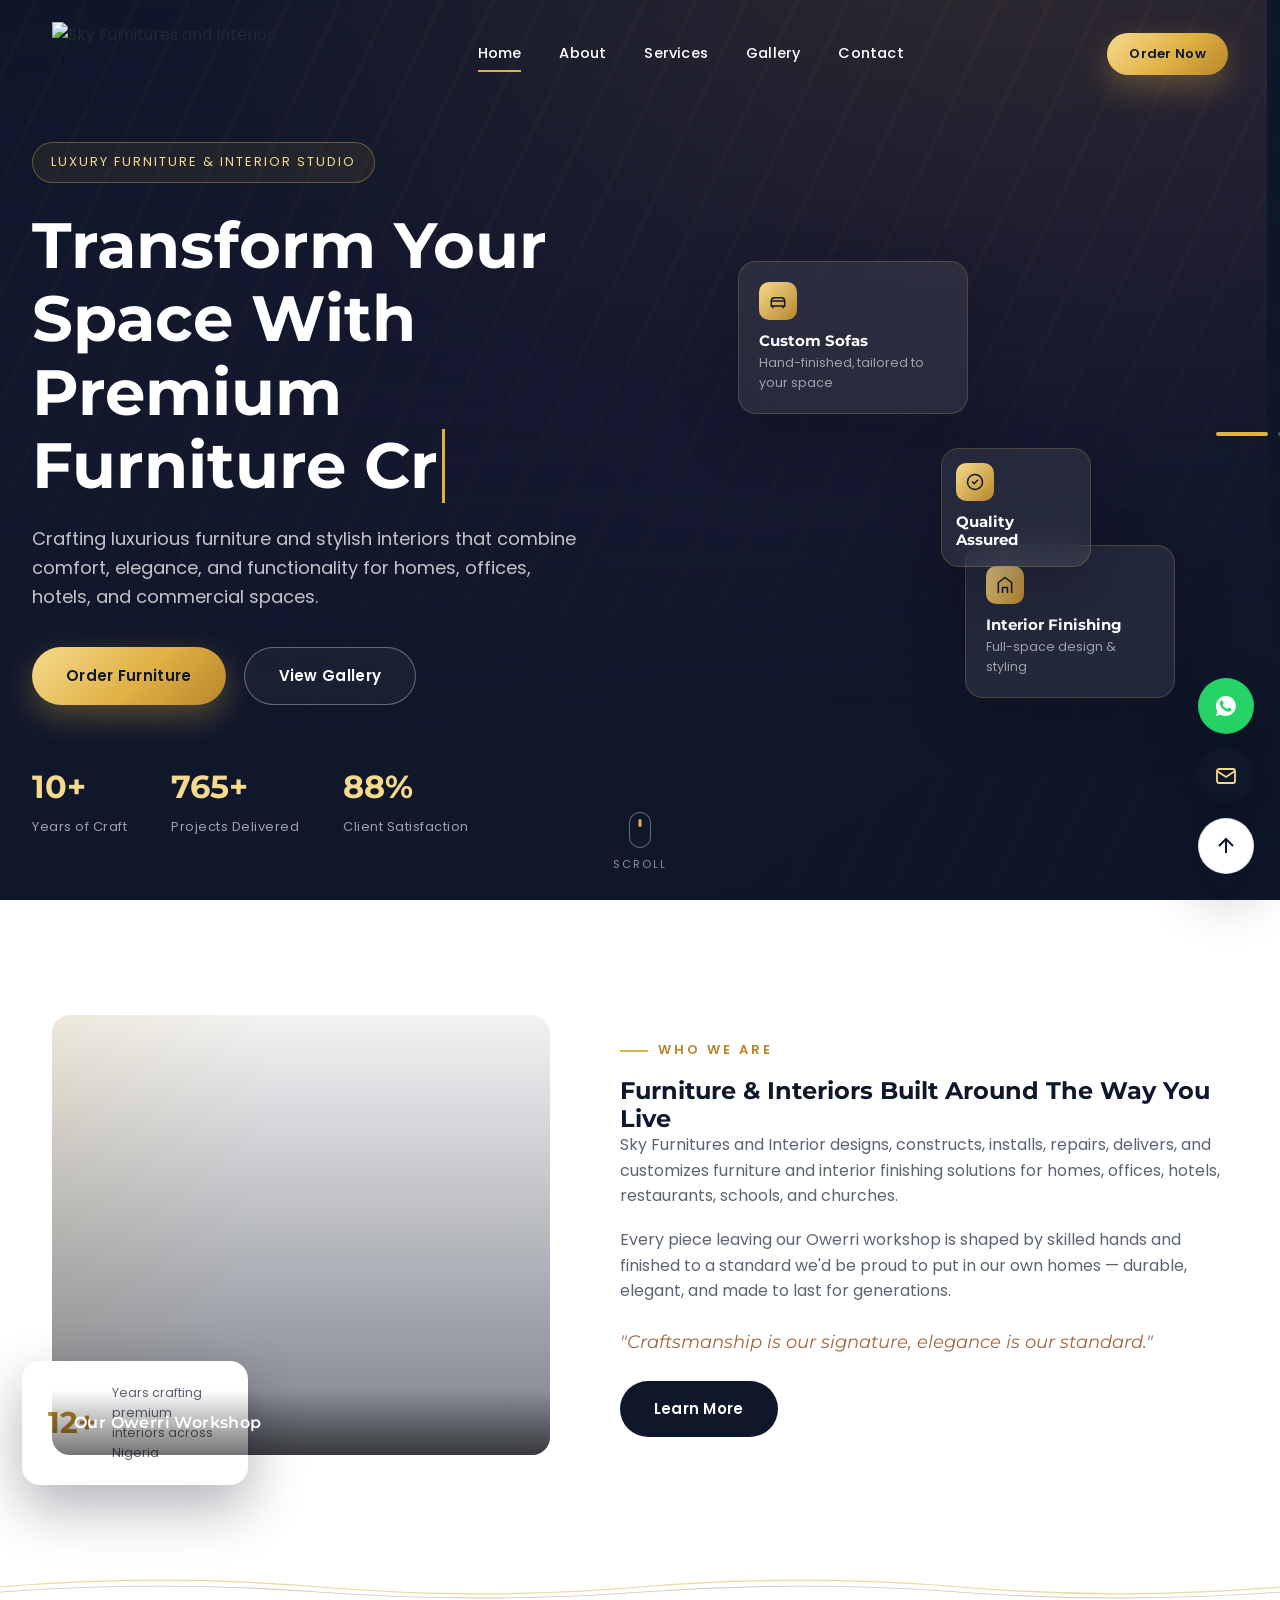
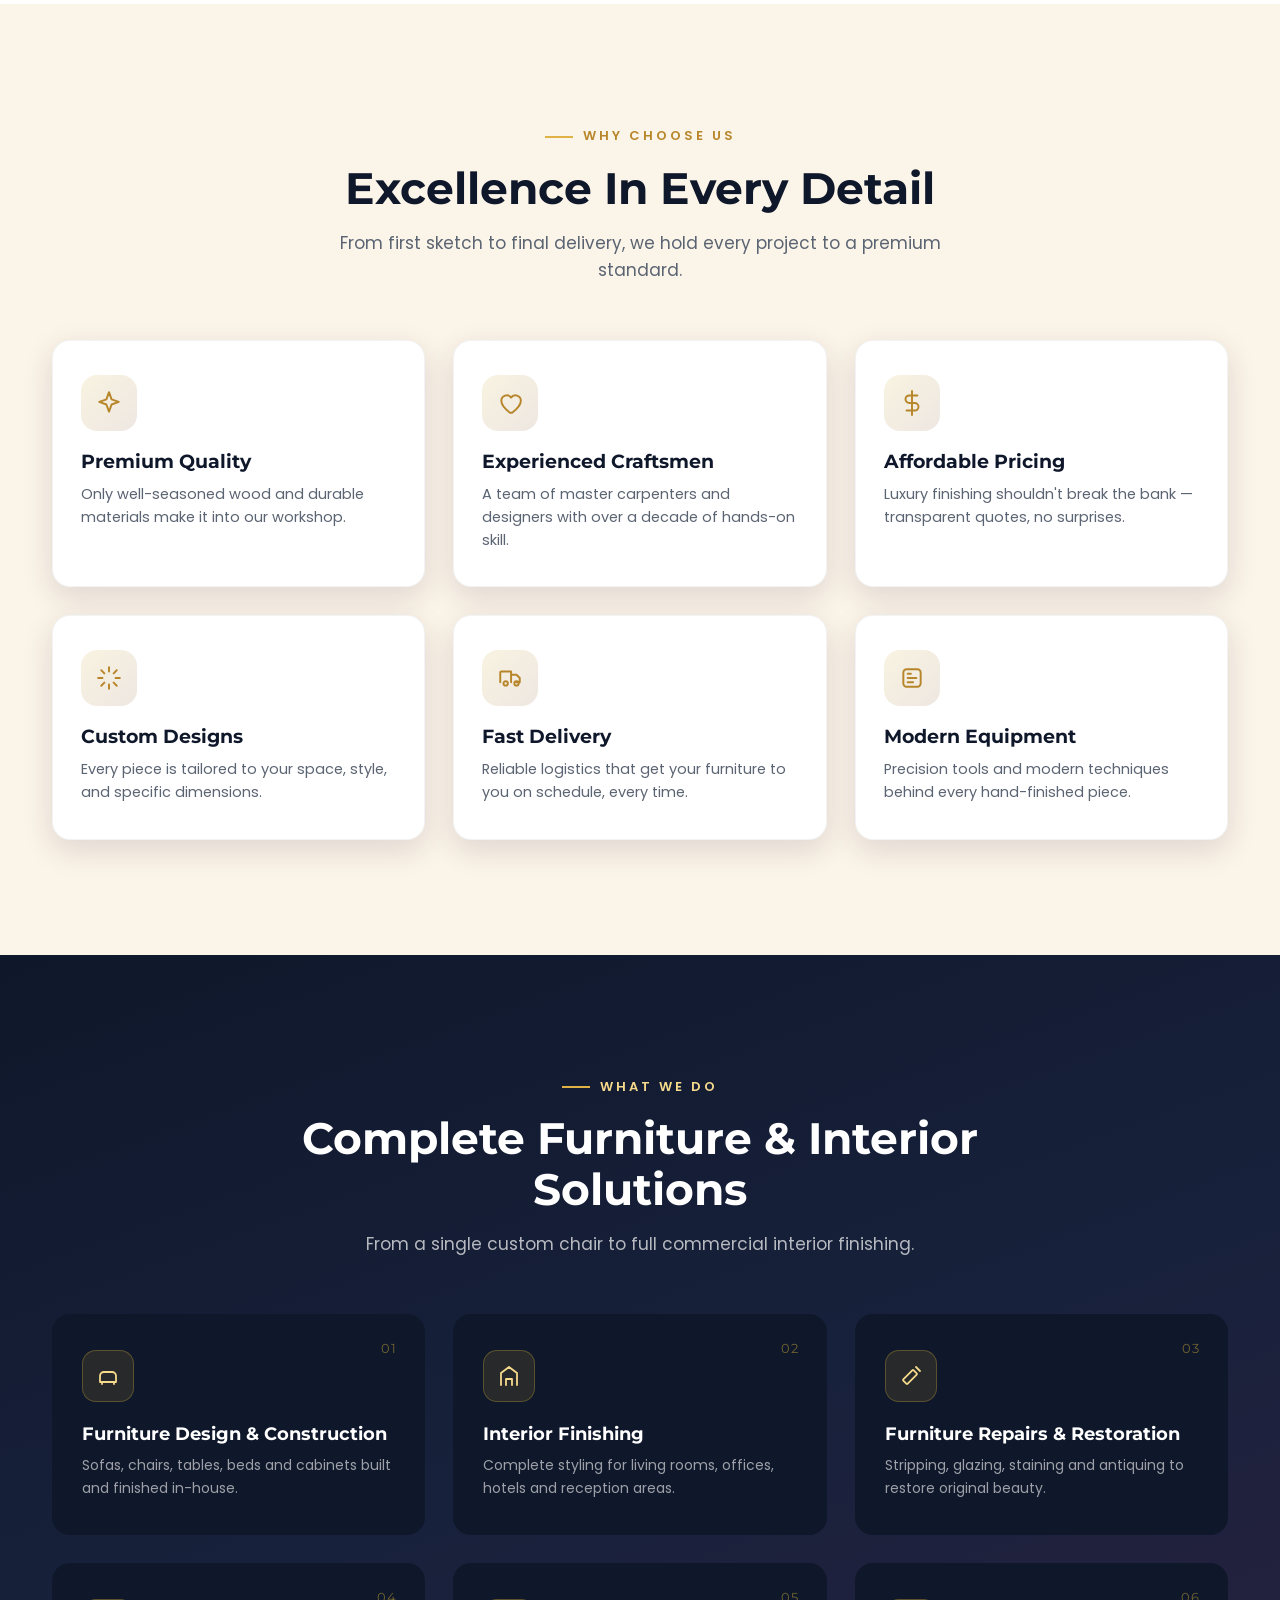
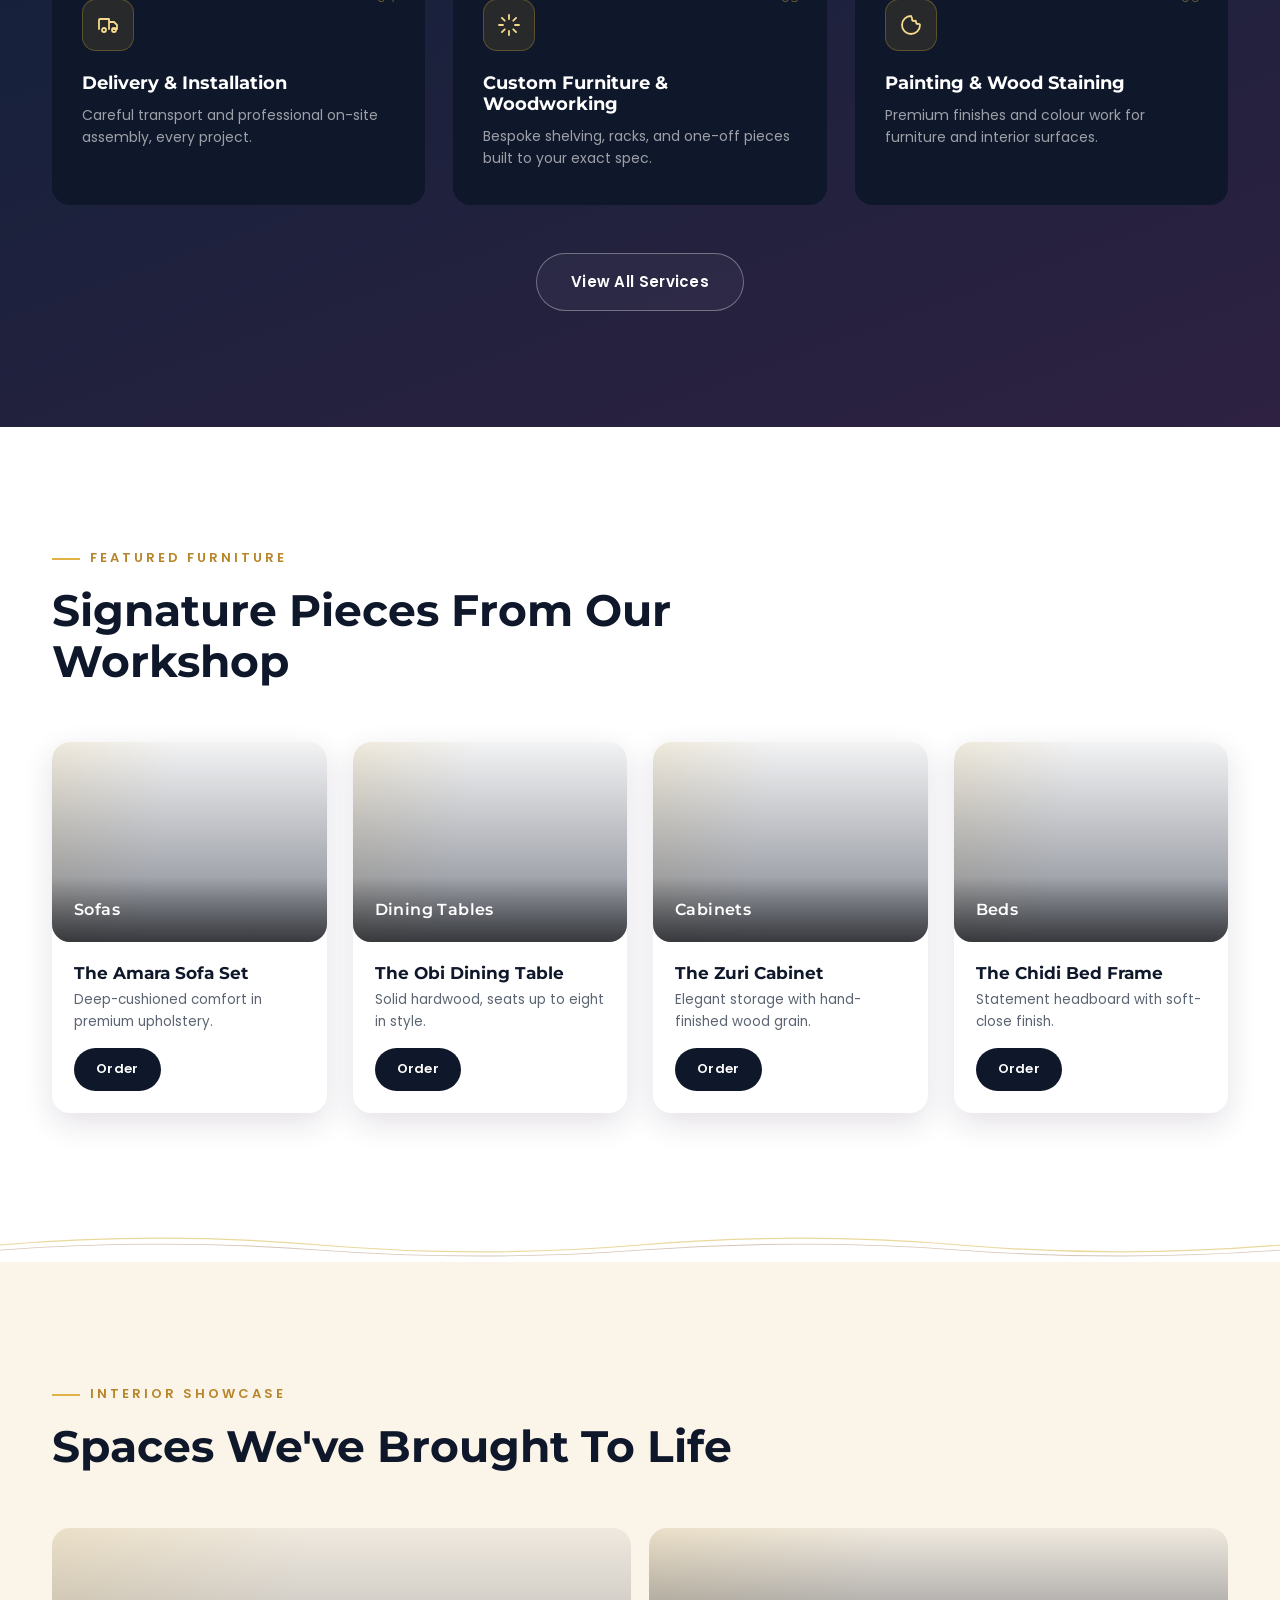
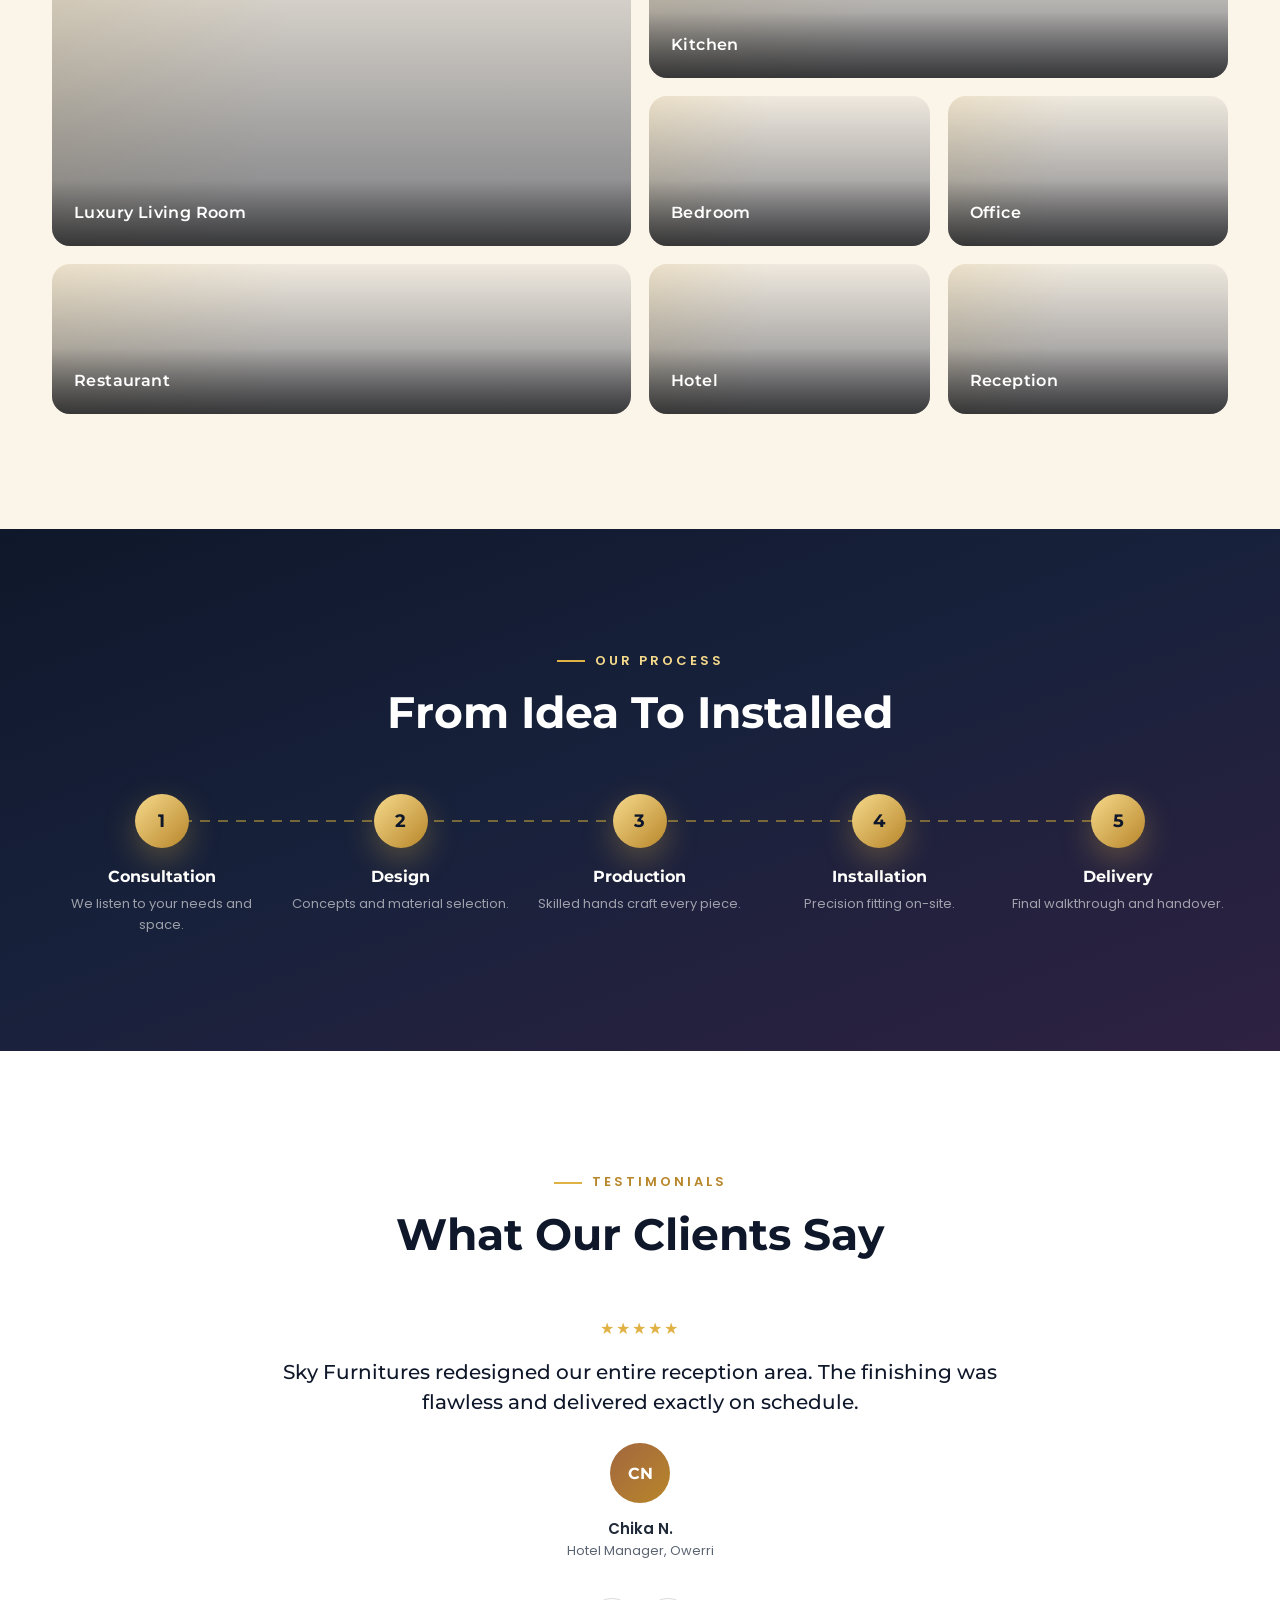
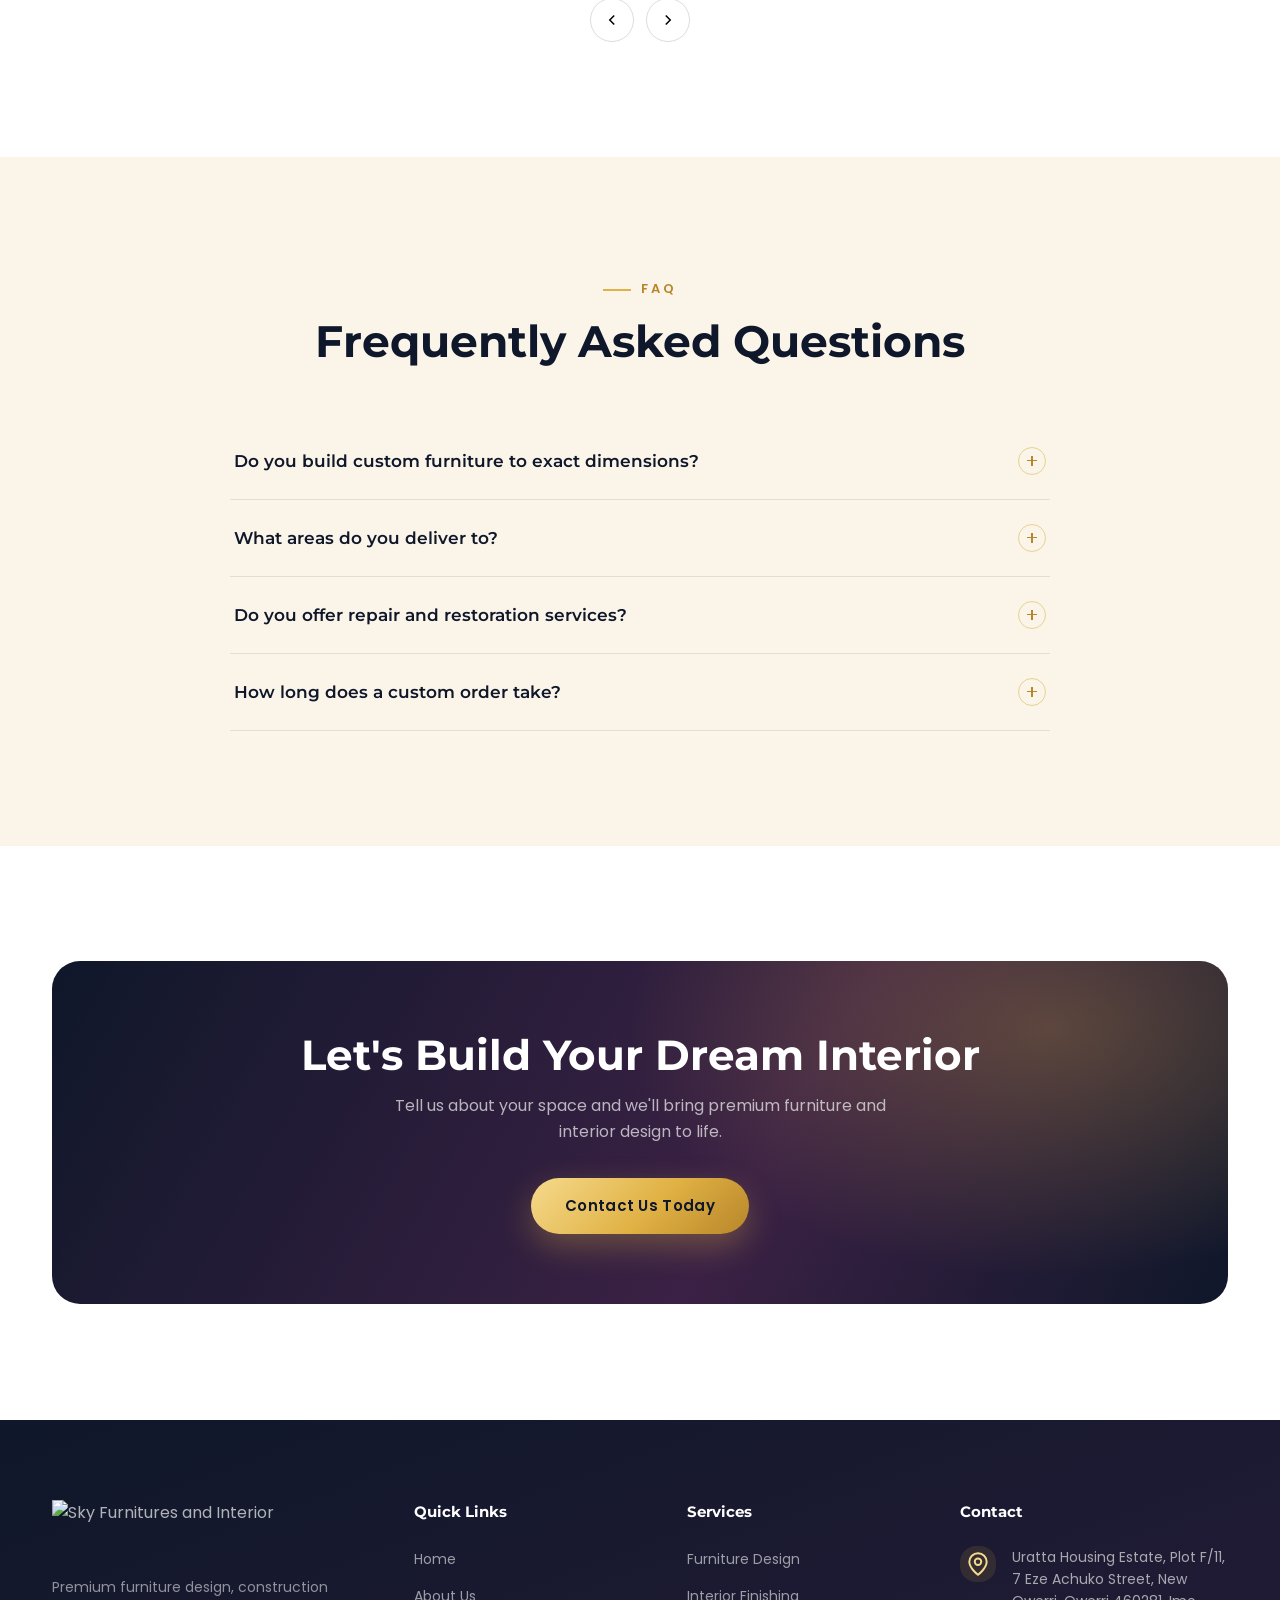
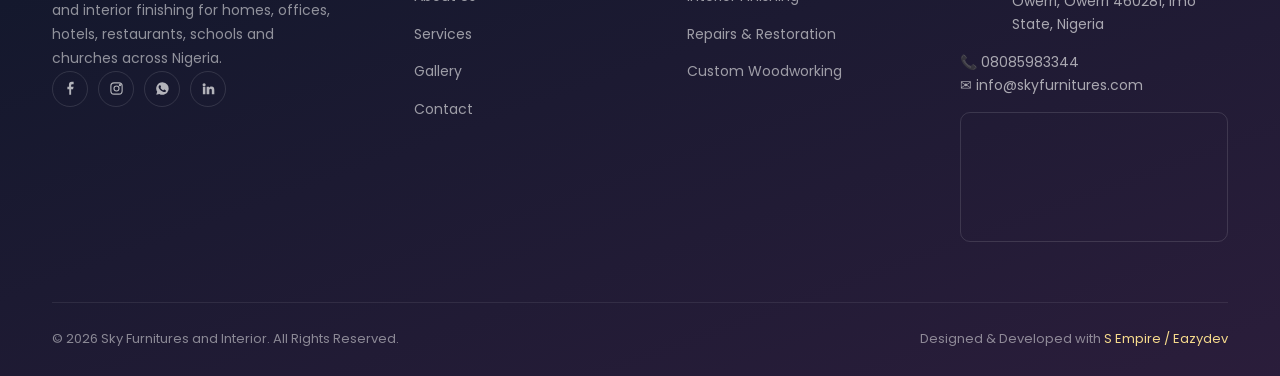
==== index.html @ 133203fb "Add files via upload" ====
<!DOCTYPE html>
<html lang="en">
<head>
<meta charset="UTF-8">
<meta name="viewport" content="width=device-width, initial-scale=1.0">
<title>Sky Furnitures &amp; Interior | Premium Furniture &amp; Interior Design, Nigeria</title>
<meta name="description" content="Sky Furnitures and Interior designs, builds, and installs premium furniture and interior finishing for homes, offices, hotels, restaurants, schools and churches across Nigeria.">
<link rel="icon" type="image/svg+xml" href="images/icon.svg">
<link rel="preconnect" href="https://fonts.googleapis.com">
<link href="https://fonts.googleapis.com/css2?family=Montserrat:wght@500;600;700;800&family=Poppins:wght@300;400;500;600;700&display=swap" rel="stylesheet">
<link rel="stylesheet" href="style.css">
<link rel="stylesheet" href="responsive.css">
</head>
<body>

<!-- PRELOADER -->
<div id="preloader" aria-hidden="true"><div class="loader-mark"></div></div>

<!-- HEADER -->
<header class="site-header">
  <div class="container nav-wrap">
    <a href="index.html" class="brand" aria-label="Sky Furnitures and Interior home">
      <img src="images/logo.svg" alt="" class="logo-full">
      <img src="images/logo-light.svg" alt="Sky Furnitures and Interior" class="logo-light">
    </a>
    <nav class="nav-links" id="navLinks">
      <a href="index.html">Home</a>
      <a href="about.html">About</a>
      <a href="services.html">Services</a>
      <a href="gallery.html">Gallery</a>
      <a href="contact.html">Contact</a>
    </nav>
    <div class="nav-cta">
      <a href="contact.html#order" class="btn btn-primary btn-sm">Order Now</a>
      <button class="hamburger" id="hamburger" aria-label="Toggle menu" aria-expanded="false">
        <span></span><span></span><span></span>
      </button>
    </div>
  </div>
</header>

<!-- HERO -->
<section class="hero" id="home">
  <div class="hero-slides">
    <div class="hero-slide active"><div class="slide-bg" style="background-image:url('https://images.unsplash.com/photo-1638885930125-85350348d266?w=1600&q=78&auto=format&fit=crop&ixlib=rb-4.1.0')"></div></div>
    <div class="hero-slide"><div class="slide-bg" style="background-image:url('https://images.unsplash.com/photo-1562438668-bcf0ca6578f0?w=1600&q=78&auto=format&fit=crop&ixlib=rb-4.1.0')"></div></div>
    <div class="hero-slide"><div class="slide-bg" style="background-image:url('https://images.unsplash.com/photo-1706074793638-da28b90ea8ae?w=1600&q=78&auto=format&fit=crop&ixlib=rb-4.1.0')"></div></div>
  </div>
  <div class="hero-overlay"></div>

  <div class="container hero-content">
    <div class="hero-grid">
      <div>
        <span class="hero-tag">Luxury Furniture &amp; Interior Studio</span>
        <h1>Transform Your Space With<br>
          <span data-typing='["Premium Furniture Craft", "Elegant Interior Design", "Custom Wood Creations"]'>Premium Furniture Craft</span>
        </h1>
        <p class="lead">Crafting luxurious furniture and stylish interiors that combine comfort, elegance, and functionality for homes, offices, hotels, and commercial spaces.</p>
        <div class="hero-actions">
          <a href="contact.html#order" class="btn btn-primary">Order Furniture</a>
          <a href="gallery.html" class="btn btn-outline">View Gallery</a>
        </div>
        <div class="hero-stats">
          <div class="stat"><b data-counter="12" data-suffix="+">0</b><span>Years of Craft</span></div>
          <div class="stat"><b data-counter="850" data-suffix="+">0</b><span>Projects Delivered</span></div>
          <div class="stat"><b data-counter="98" data-suffix="%">0</b><span>Client Satisfaction</span></div>
        </div>
      </div>

      <div class="hero-visual">
        <div class="floating-card card-1 reveal-zoom in-view">
          <div class="fc-icon"><svg viewBox="0 0 24 24" fill="none" stroke="currentColor" stroke-width="1.8" stroke-linecap="round" stroke-linejoin="round"><path d="M4 18v-6a4 4 0 0 1 4-4h8a4 4 0 0 1 4 4v6"/><path d="M4 18h16M6 18v2M18 18v2M4 12h16"/></svg></div>
          <h4>Custom Sofas</h4>
          <p>Hand-finished, tailored to your space</p>
        </div>
        <div class="floating-card card-2 reveal-zoom in-view">
          <div class="fc-icon"><svg viewBox="0 0 24 24" fill="none" stroke="currentColor" stroke-width="1.8" stroke-linecap="round" stroke-linejoin="round"><path d="M4 21V9l8-6 8 6v12"/><path d="M9 21v-6h6v6"/></svg></div>
          <h4>Interior Finishing</h4>
          <p>Full-space design &amp; styling</p>
        </div>
        <div class="floating-card card-3 reveal-zoom in-view">
          <div class="fc-icon"><svg viewBox="0 0 24 24" fill="none" stroke="currentColor" stroke-width="1.8" stroke-linecap="round" stroke-linejoin="round"><circle cx="12" cy="12" r="9"/><path d="M9 12l2 2 4-4"/></svg></div>
          <h4>Quality Assured</h4>
        </div>
      </div>
    </div>
  </div>

  <div class="container" style="position:relative;">
    <div class="slide-dots">
      <button class="active" aria-label="Slide 1"></button>
      <button aria-label="Slide 2"></button>
      <button aria-label="Slide 3"></button>
    </div>
  </div>

  <div class="scroll-indicator"><div class="mouse"></div><span>Scroll</span></div>
</section>

<!-- ABOUT PREVIEW -->
<section class="section about-preview">
  <div class="container grid2">
    <div class="about-visual reveal">
      <div class="tile photo" style="background-image:url('https://images.unsplash.com/photo-1779031242515-205111711b23?w=1000&q=78&auto=format&fit=crop&ixlib=rb-4.1.0')">
        <span class="tile-label">Our Owerri Workshop</span>
      </div>
      <div class="badge-float">
        <b>12+</b>
        <span>Years crafting premium interiors across Nigeria</span>
      </div>
    </div>
    <div class="about-copy reveal reveal-delay-1">
      <span class="eyebrow">Who We Are</span>
      <h2>Furniture &amp; Interiors Built Around The Way You Live</h2>
      <p>Sky Furnitures and Interior designs, constructs, installs, repairs, delivers, and customizes furniture and interior finishing solutions for homes, offices, hotels, restaurants, schools, and churches.</p>
      <p>Every piece leaving our Owerri workshop is shaped by skilled hands and finished to a standard we'd be proud to put in our own homes — durable, elegant, and made to last for generations.</p>
      <p class="signature">"Craftsmanship is our signature, elegance is our standard."</p>
      <a href="about.html" class="btn btn-dark">Learn More</a>
    </div>
  </div>
</section>

<div class="divider-wood"></div>

<!-- WHY CHOOSE US -->
<section class="section section-light">
  <div class="container">
    <div class="section-head center">
      <span class="eyebrow">Why Choose Us</span>
      <h2>Excellence In Every Detail</h2>
      <p>From first sketch to final delivery, we hold every project to a premium standard.</p>
    </div>
    <div class="why-grid">
      <div class="why-card reveal">
        <div class="why-icon"><svg viewBox="0 0 24 24" fill="none" stroke="currentColor" stroke-width="1.8" stroke-linecap="round" stroke-linejoin="round"><path d="M12 2l2.4 6.6L21 11l-6.6 2.4L12 20l-2.4-6.6L3 11l6.6-2.4z"/></svg></div>
        <h3>Premium Quality</h3>
        <p>Only well-seasoned wood and durable materials make it into our workshop.</p>
      </div>
      <div class="why-card reveal reveal-delay-1">
        <div class="why-icon"><svg viewBox="0 0 24 24" fill="none" stroke="currentColor" stroke-width="1.8" stroke-linecap="round" stroke-linejoin="round"><path d="M12 21c-4-3-8-6.5-8-11a5 5 0 0 1 9-3 5 5 0 0 1 9 3c0 4.5-4 8-8 11H12z"/></svg></div>
        <h3>Experienced Craftsmen</h3>
        <p>A team of master carpenters and designers with over a decade of hands-on skill.</p>
      </div>
      <div class="why-card reveal reveal-delay-2">
        <div class="why-icon"><svg viewBox="0 0 24 24" fill="none" stroke="currentColor" stroke-width="1.8" stroke-linecap="round" stroke-linejoin="round"><path d="M12 1v22M17 5H9.5a3.5 3.5 0 0 0 0 7h5a3.5 3.5 0 0 1 0 7H7"/></svg></div>
        <h3>Affordable Pricing</h3>
        <p>Luxury finishing shouldn't break the bank — transparent quotes, no surprises.</p>
      </div>
      <div class="why-card reveal">
        <div class="why-icon"><svg viewBox="0 0 24 24" fill="none" stroke="currentColor" stroke-width="1.8" stroke-linecap="round" stroke-linejoin="round"><path d="M12 2v4M12 18v4M4.9 4.9l2.8 2.8M16.3 16.3l2.8 2.8M2 12h4M18 12h4M4.9 19.1l2.8-2.8M16.3 7.7l2.8-2.8"/></svg></div>
        <h3>Custom Designs</h3>
        <p>Every piece is tailored to your space, style, and specific dimensions.</p>
      </div>
      <div class="why-card reveal reveal-delay-1">
        <div class="why-icon"><svg viewBox="0 0 24 24" fill="none" stroke="currentColor" stroke-width="1.8" stroke-linecap="round" stroke-linejoin="round"><path d="M3 16V7a1 1 0 0 1 1-1h9v10M14 9h4l3 3v4h-3M8 19a2 2 0 1 0 0-4 2 2 0 0 0 0 4zM18 19a2 2 0 1 0 0-4 2 2 0 0 0 0 4z"/></svg></div>
        <h3>Fast Delivery</h3>
        <p>Reliable logistics that get your furniture to you on schedule, every time.</p>
      </div>
      <div class="why-card reveal reveal-delay-2">
        <div class="why-icon"><svg viewBox="0 0 24 24" fill="none" stroke="currentColor" stroke-width="1.8" stroke-linecap="round" stroke-linejoin="round"><rect x="4" y="4" width="16" height="16" rx="3"/><path d="M8 12h8M8 16h5M8 8h3"/></svg></div>
        <h3>Modern Equipment</h3>
        <p>Precision tools and modern techniques behind every hand-finished piece.</p>
      </div>
    </div>
  </div>
</section>

<!-- SERVICES PREVIEW -->
<section class="section section-dark">
  <div class="container">
    <div class="section-head center">
      <span class="eyebrow">What We Do</span>
      <h2>Complete Furniture &amp; Interior Solutions</h2>
      <p>From a single custom chair to full commercial interior finishing.</p>
    </div>
    <div class="services-grid">
      <div class="service-card reveal">
        <span class="num">01</span>
        <div class="service-icon"><svg viewBox="0 0 24 24" fill="none" stroke="currentColor" stroke-width="1.8" stroke-linecap="round" stroke-linejoin="round"><path d="M4 18v-6a4 4 0 0 1 4-4h8a4 4 0 0 1 4 4v6M4 18h16M6 18v2M18 18v2"/></svg></div>
        <h3>Furniture Design &amp; Construction</h3>
        <p>Sofas, chairs, tables, beds and cabinets built and finished in-house.</p>
      </div>
      <div class="service-card reveal reveal-delay-1">
        <span class="num">02</span>
        <div class="service-icon"><svg viewBox="0 0 24 24" fill="none" stroke="currentColor" stroke-width="1.8" stroke-linecap="round" stroke-linejoin="round"><path d="M4 21V9l8-6 8 6v12M9 21v-6h6v6"/></svg></div>
        <h3>Interior Finishing</h3>
        <p>Complete styling for living rooms, offices, hotels and reception areas.</p>
      </div>
      <div class="service-card reveal reveal-delay-2">
        <span class="num">03</span>
        <div class="service-icon"><svg viewBox="0 0 24 24" fill="none" stroke="currentColor" stroke-width="1.8" stroke-linecap="round" stroke-linejoin="round"><path d="M14.7 6.3a1 1 0 0 0-1.4 0l-9 9a1 1 0 0 0 0 1.4l3 3a1 1 0 0 0 1.4 0l9-9a1 1 0 0 0 0-1.4z"/><path d="M17 3l4 4"/></svg></div>
        <h3>Furniture Repairs &amp; Restoration</h3>
        <p>Stripping, glazing, staining and antiquing to restore original beauty.</p>
      </div>
      <div class="service-card reveal">
        <span class="num">04</span>
        <div class="service-icon"><svg viewBox="0 0 24 24" fill="none" stroke="currentColor" stroke-width="1.8" stroke-linecap="round" stroke-linejoin="round"><path d="M3 16V7a1 1 0 0 1 1-1h9v10M14 9h4l3 3v4h-3M8 19a2 2 0 1 0 0-4 2 2 0 0 0 0 4zM18 19a2 2 0 1 0 0-4 2 2 0 0 0 0 4z"/></svg></div>
        <h3>Delivery &amp; Installation</h3>
        <p>Careful transport and professional on-site assembly, every project.</p>
      </div>
      <div class="service-card reveal reveal-delay-1">
        <span class="num">05</span>
        <div class="service-icon"><svg viewBox="0 0 24 24" fill="none" stroke="currentColor" stroke-width="1.8" stroke-linecap="round" stroke-linejoin="round"><path d="M12 2v4M12 18v4M4.9 4.9l2.8 2.8M16.3 16.3l2.8 2.8M2 12h4M18 12h4M4.9 19.1l2.8-2.8M16.3 7.7l2.8-2.8"/></svg></div>
        <h3>Custom Furniture &amp; Woodworking</h3>
        <p>Bespoke shelving, racks, and one-off pieces built to your exact spec.</p>
      </div>
      <div class="service-card reveal reveal-delay-2">
        <span class="num">06</span>
        <div class="service-icon"><svg viewBox="0 0 24 24" fill="none" stroke="currentColor" stroke-width="1.8" stroke-linecap="round" stroke-linejoin="round"><path d="M12 3a9 9 0 1 0 9 9c0-1-1-1.5-2-1a2 2 0 0 1-2-2c.5-1-1-2-2-1a2 2 0 0 1-2-2c.5-1.5-1-2-1-3z"/></svg></div>
        <h3>Painting &amp; Wood Staining</h3>
        <p>Premium finishes and colour work for furniture and interior surfaces.</p>
      </div>
    </div>
    <div style="text-align:center;margin-top:48px;">
      <a href="services.html" class="btn btn-outline">View All Services</a>
    </div>
  </div>
</section>

<!-- FEATURED FURNITURE -->
<section class="section">
  <div class="container">
    <div class="section-head">
      <span class="eyebrow">Featured Furniture</span>
      <h2>Signature Pieces From Our Workshop</h2>
    </div>
    <div class="product-scroller">
      <div class="product-card reveal">
        <div class="tile photo" style="background-image:url('https://images.unsplash.com/photo-1564078516393-cf04bd966897?w=800&q=78&auto=format&fit=crop&ixlib=rb-4.1.0')"><span class="tile-label">Sofas</span></div>
        <div class="p-body"><h4>The Amara Sofa Set</h4><p>Deep-cushioned comfort in premium upholstery.</p><a href="contact.html#order" class="btn btn-dark btn-sm">Order</a></div>
      </div>
      <div class="product-card reveal reveal-delay-1">
        <div class="tile photo" style="background-image:url('https://images.unsplash.com/photo-1621293954908-907159247fc8?w=900&q=78&auto=format&fit=crop&ixlib=rb-4.1.0')"><span class="tile-label">Dining Tables</span></div>
        <div class="p-body"><h4>The Obi Dining Table</h4><p>Solid hardwood, seats up to eight in style.</p><a href="contact.html#order" class="btn btn-dark btn-sm">Order</a></div>
      </div>
      <div class="product-card reveal reveal-delay-2">
        <div class="tile photo" style="background-image:url('https://images.unsplash.com/photo-1562008088-e8fe0711f7e8?w=800&q=78&auto=format&fit=crop&ixlib=rb-4.1.0')"><span class="tile-label">Cabinets</span></div>
        <div class="p-body"><h4>The Zuri Cabinet</h4><p>Elegant storage with hand-finished wood grain.</p><a href="contact.html#order" class="btn btn-dark btn-sm">Order</a></div>
      </div>
      <div class="product-card reveal">
        <div class="tile photo" style="background-image:url('https://images.unsplash.com/photo-1562438668-bcf0ca6578f0?w=800&q=78&auto=format&fit=crop&ixlib=rb-4.1.0')"><span class="tile-label">Beds</span></div>
        <div class="p-body"><h4>The Chidi Bed Frame</h4><p>Statement headboard with soft-close finish.</p><a href="contact.html#order" class="btn btn-dark btn-sm">Order</a></div>
      </div>
    </div>
  </div>
</section>

<div class="divider-wood"></div>

<!-- INTERIOR SHOWCASE -->
<section class="section section-light">
  <div class="container">
    <div class="section-head">
      <span class="eyebrow">Interior Showcase</span>
      <h2>Spaces We've Brought To Life</h2>
    </div>
    <div class="showcase-grid">
      <div class="tile photo g-a reveal" style="background-image:url('https://images.unsplash.com/photo-1613545325278-f24b0cae1224?w=900&q=78&auto=format&fit=crop&ixlib=rb-4.1.0')"><span class="tile-label">Luxury Living Room</span></div>
      <div class="tile photo g-b reveal reveal-delay-1" style="background-image:url('https://images.unsplash.com/photo-1696986681606-b156ccd761c5?w=900&q=78&auto=format&fit=crop&ixlib=rb-4.1.0')"><span class="tile-label">Kitchen</span></div>
      <div class="tile photo g-c reveal reveal-delay-2" style="background-image:url('https://images.unsplash.com/photo-1562438668-bcf0ca6578f0?w=800&q=78&auto=format&fit=crop&ixlib=rb-4.1.0')"><span class="tile-label">Bedroom</span></div>
      <div class="tile photo g-c reveal" style="background-image:url('https://images.unsplash.com/photo-1706074793638-da28b90ea8ae?w=800&q=78&auto=format&fit=crop&ixlib=rb-4.1.0')"><span class="tile-label">Office</span></div>
      <div class="tile photo g-b reveal reveal-delay-1" style="background-image:url('https://images.unsplash.com/photo-1753727471014-efe38840c7c7?w=900&q=78&auto=format&fit=crop&ixlib=rb-4.1.0')"><span class="tile-label">Restaurant</span></div>
      <div class="tile photo g-c reveal reveal-delay-2" style="background-image:url('https://images.unsplash.com/photo-1742844552264-71e01c8dd7c0?w=900&q=78&auto=format&fit=crop&ixlib=rb-4.1.0')"><span class="tile-label">Hotel</span></div>
      <div class="tile photo g-c reveal" style="background-image:url('https://images.unsplash.com/photo-1600210491892-03d54c0aaf87?w=800&q=78&auto=format&fit=crop&ixlib=rb-4.1.0')"><span class="tile-label">Reception</span></div>
    </div>
  </div>
</section>

<!-- PROCESS -->
<section class="section section-dark">
  <div class="container">
    <div class="section-head center">
      <span class="eyebrow">Our Process</span>
      <h2>From Idea To Installed</h2>
    </div>
    <div class="process-track">
      <div class="process-step reveal"><div class="process-num">1</div><h4>Consultation</h4><p>We listen to your needs and space.</p></div>
      <div class="process-step reveal reveal-delay-1"><div class="process-num">2</div><h4>Design</h4><p>Concepts and material selection.</p></div>
      <div class="process-step reveal reveal-delay-2"><div class="process-num">3</div><h4>Production</h4><p>Skilled hands craft every piece.</p></div>
      <div class="process-step reveal"><div class="process-num">4</div><h4>Installation</h4><p>Precision fitting on-site.</p></div>
      <div class="process-step reveal reveal-delay-1"><div class="process-num">5</div><h4>Delivery</h4><p>Final walkthrough and handover.</p></div>
    </div>
  </div>
</section>

<!-- TESTIMONIALS -->
<section class="section">
  <div class="container">
    <div class="section-head center">
      <span class="eyebrow">Testimonials</span>
      <h2>What Our Clients Say</h2>
    </div>
    <div class="testimonial-slider">
      <div class="t-track">
        <div class="t-slide">
          <div class="t-stars">★★★★★</div>
          <p class="t-quote">Sky Furnitures redesigned our entire reception area. The finishing was flawless and delivered exactly on schedule.</p>
          <div class="t-avatar">CN</div>
          <div class="t-name">Chika N.</div>
          <div class="t-role">Hotel Manager, Owerri</div>
        </div>
        <div class="t-slide">
          <div class="t-stars">★★★★★</div>
          <p class="t-quote">The dining set they built for us is easily the most complimented piece in our home. True craftsmanship.</p>
          <div class="t-avatar">EO</div>
          <div class="t-name">Emeka O.</div>
          <div class="t-role">Homeowner, Port Harcourt</div>
        </div>
        <div class="t-slide">
          <div class="t-stars">★★★★★</div>
          <p class="t-quote">Professional from consultation to installation. Our office furniture order was custom-built and arrived early.</p>
          <div class="t-avatar">AB</div>
          <div class="t-name">Amaka B.</div>
          <div class="t-role">Office Administrator, Lagos</div>
        </div>
      </div>
      <div class="t-nav">
        <button class="t-prev" aria-label="Previous testimonial"><svg viewBox="0 0 24 24" fill="none" stroke="currentColor" stroke-width="2"><path d="M15 18l-6-6 6-6"/></svg></button>
        <button class="t-next" aria-label="Next testimonial"><svg viewBox="0 0 24 24" fill="none" stroke="currentColor" stroke-width="2"><path d="M9 18l6-6-6-6"/></svg></button>
      </div>
    </div>
  </div>
</section>

<!-- FAQ -->
<section class="section section-light">
  <div class="container">
    <div class="section-head center">
      <span class="eyebrow">FAQ</span>
      <h2>Frequently Asked Questions</h2>
    </div>
    <div class="faq-list">
      <div class="faq-item">
        <button class="faq-q">Do you build custom furniture to exact dimensions?<span class="plus"></span></button>
        <div class="faq-a"><p>Yes — every piece can be built to your exact measurements, material, and colour preference.</p></div>
      </div>
      <div class="faq-item">
        <button class="faq-q">What areas do you deliver to?<span class="plus"></span></button>
        <div class="faq-a"><p>We deliver across Owerri, Port Harcourt, Lagos and other locations nationwide.</p></div>
      </div>
      <div class="faq-item">
        <button class="faq-q">Do you offer repair and restoration services?<span class="plus"></span></button>
        <div class="faq-a"><p>Yes — including stripping, glazing, staining and reupholstery of existing furniture.</p></div>
      </div>
      <div class="faq-item">
        <button class="faq-q">How long does a custom order take?<span class="plus"></span></button>
        <div class="faq-a"><p>Timelines vary by project scope; we confirm an exact delivery date at consultation.</p></div>
      </div>
    </div>
  </div>
</section>

<!-- CTA -->
<section class="section">
  <div class="container">
    <div class="cta-banner reveal-zoom">
      <h2>Let's Build Your Dream Interior</h2>
      <p>Tell us about your space and we'll bring premium furniture and interior design to life.</p>
      <a href="contact.html" class="btn btn-primary">Contact Us Today</a>
    </div>
  </div>
</section>

<!-- FOOTER -->
<footer class="site-footer">
  <div class="container">
    <div class="footer-grid">
      <div class="footer-about">
        <img src="images/logo-light.svg" alt="Sky Furnitures and Interior">
        <p>Premium furniture design, construction and interior finishing for homes, offices, hotels, restaurants, schools and churches across Nigeria.</p>
        <div class="footer-social">
          <a href="#" aria-label="Facebook"><svg viewBox="0 0 24 24" fill="currentColor"><path d="M13 22v-9h3l1-4h-4V7c0-1 .3-2 2-2h2V1h-3c-3 0-4.5 2-4.5 4.5V9H7v4h3v9z"/></svg></a>
          <a href="#" aria-label="Instagram"><svg viewBox="0 0 24 24" fill="none" stroke="currentColor" stroke-width="1.8"><rect x="3" y="3" width="18" height="18" rx="5"/><circle cx="12" cy="12" r="4"/><circle cx="17.5" cy="6.5" r="1"/></svg></a>
          <a href="https://wa.me/2348085983344" aria-label="WhatsApp"><svg viewBox="0 0 24 24" fill="currentColor"><path d="M12 2a10 10 0 0 0-8.5 15.3L2 22l4.9-1.3A10 10 0 1 0 12 2zm5.6 14.2c-.2.7-1.4 1.3-2 1.4-.5.1-1.2.1-1.9-.1-.4-.1-1-.3-1.7-.6-3-1.3-4.9-4.3-5-4.5-.2-.2-1.2-1.6-1.2-3 0-1.4.7-2.1 1-2.4.3-.3.6-.4.8-.4h.6c.2 0 .4 0 .6.5.2.5.8 1.9.8 2 .1.2.1.3 0 .5-.1.2-.1.3-.3.5l-.4.5c-.1.2-.3.3-.1.6.2.3.8 1.3 1.7 2.1 1.2 1 2.1 1.4 2.4 1.5.3.1.5.1.6-.1l.7-.8c.3-.3.5-.3.8-.2l1.8.9c.2.1.4.2.5.3.1.2.1.9-.1 1.6z"/></svg></a>
          <a href="#" aria-label="LinkedIn"><svg viewBox="0 0 24 24" fill="currentColor"><path d="M4.98 3.5a2.5 2.5 0 1 1 0 5 2.5 2.5 0 0 1 0-5zM3 9h4v12H3zM9 9h3.8v1.7h.1c.5-1 1.8-2 3.7-2 4 0 4.7 2.6 4.7 6V21h-4v-5.6c0-1.3 0-3-1.8-3-1.9 0-2.2 1.5-2.2 3V21H9z"/></svg></a>
        </div>
      </div>
      <div class="footer-col">
        <h5>Quick Links</h5>
        <ul>
          <li><a href="index.html">Home</a></li>
          <li><a href="about.html">About Us</a></li>
          <li><a href="services.html">Services</a></li>
          <li><a href="gallery.html">Gallery</a></li>
          <li><a href="contact.html">Contact</a></li>
        </ul>
      </div>
      <div class="footer-col">
        <h5>Services</h5>
        <ul>
          <li><a href="services.html">Furniture Design</a></li>
          <li><a href="services.html">Interior Finishing</a></li>
          <li><a href="services.html">Repairs &amp; Restoration</a></li>
          <li><a href="services.html">Custom Woodworking</a></li>
        </ul>
      </div>
      <div class="footer-col">
        <h5>Contact</h5>
        <div class="info-row">
          <div class="why-icon" style="width:36px;height:36px;"><svg viewBox="0 0 24 24" fill="none" stroke="currentColor" stroke-width="1.8"><path d="M20 10c0 6-8 12-8 12s-8-6-8-12a8 8 0 0 1 16 0z"/><circle cx="12" cy="10" r="3"/></svg></div>
          <p>Uratta Housing Estate, Plot F/11, 7 Eze Achuko Street, New Owerri, Owerri 460281, Imo State, Nigeria</p>
        </div>
        <div class="info-row"><p>📞 08085983344<br>✉ info@skyfurnitures.com</p></div>
        <div class="footer-map-embed"><iframe src="https://www.google.com/maps?q=Uratta%20Housing%20Estate%2C%20New%20Owerri%2C%20Owerri%2C%20Imo%20State%2C%20Nigeria&output=embed" loading="lazy" referrerpolicy="no-referrer-when-downgrade" title="Sky Furnitures and Interior location map"></iframe></div>
      </div>
    </div>
    <div class="footer-bottom">
      <span>© 2026 Sky Furnitures and Interior. All Rights Reserved.</span>
      <span class="credit">Designed &amp; Developed with <a href="#">S Empire / Eazydev</a></span>
    </div>
  </div>
</footer>

<!-- FLOATING BUTTONS -->
<div class="fab-stack">
  <a class="fab fab-whatsapp" href="https://wa.me/2348085983344" target="_blank" rel="noopener" aria-label="Chat on WhatsApp">
    <span class="fab-tooltip">Chat on WhatsApp</span>
    <svg viewBox="0 0 24 24" fill="currentColor"><path d="M12 2a10 10 0 0 0-8.5 15.3L2 22l4.9-1.3A10 10 0 1 0 12 2zm5.6 14.2c-.2.7-1.4 1.3-2 1.4-.5.1-1.2.1-1.9-.1-.4-.1-1-.3-1.7-.6-3-1.3-4.9-4.3-5-4.5-.2-.2-1.2-1.6-1.2-3 0-1.4.7-2.1 1-2.4.3-.3.6-.4.8-.4h.6c.2 0 .4 0 .6.5.2.5.8 1.9.8 2 .1.2.1.3 0 .5-.1.2-.1.3-.3.5l-.4.5c-.1.2-.3.3-.1.6.2.3.8 1.3 1.7 2.1 1.2 1 2.1 1.4 2.4 1.5.3.1.5.1.6-.1l.7-.8c.3-.3.5-.3.8-.2l1.8.9c.2.1.4.2.5.3.1.2.1.9-.1 1.6z"/></svg>
  </a>
  <a class="fab fab-email" href="mailto:info@skyfurnitures.com" aria-label="Email us">
    <span class="fab-tooltip">Email Us</span>
    <svg viewBox="0 0 24 24" fill="none" stroke="currentColor" stroke-width="1.8"><rect x="3" y="5" width="18" height="14" rx="2"/><path d="M3 7l9 6 9-6"/></svg>
  </a>
  <button class="fab fab-top" aria-label="Back to top">
    <svg viewBox="0 0 24 24" fill="none" stroke="currentColor" stroke-width="2"><path d="M12 19V5M5 12l7-7 7 7"/></svg>
  </button>
</div>

<script src="script.js"></script>
</body>
</html>
---- style.css ----
/* =====================================================================
   SKY FURNITURES & INTERIOR — MAIN STYLESHEET
   Design tokens: Dark Navy / Walnut Brown / Gold / Light
   Fonts: Montserrat (display) + Poppins (body)
   ===================================================================== */

:root{
  /* ---- Brand colors ---- */
  --primary:#0F172A;
  --secondary:#1E1433;
  --accent:#E0B144;
  --accent-light:#F6DA8C;
  --accent-dark:#B8862A;
  --wood:#A2673F;
  --wood-dark:#6E4429;
  --plum:#3B2145;
  --emerald:#1C4B43;
  --light:#FBF4E8;
  --white:#FFFFFF;
  --text-dark:#1F2937;
  --text-muted:#5B6472;

  /* ---- Elevation / glass ---- */
  --glass-bg:rgba(255,255,255,0.08);
  --glass-border:rgba(224,177,68,0.22);
  --shadow-soft:0 10px 30px rgba(59,33,69,0.14);
  --shadow-lift:0 22px 55px rgba(15,10,30,0.32);
  --shadow-gold:0 12px 32px rgba(224,177,68,0.32);

  /* ---- Radii / spacing ---- */
  --radius-sm:10px;
  --radius-md:18px;
  --radius-lg:28px;
  --radius-pill:999px;
  --gap-section: clamp(64px, 9vw, 130px);
  --container:1240px;

  /* ---- Type ---- */
  --font-display:'Montserrat', sans-serif;
  --font-body:'Poppins', sans-serif;

  --ease:cubic-bezier(.16,.84,.44,1);
}

/* ---------------------------------------------------------------------
   RESET
--------------------------------------------------------------------- */
*,*::before,*::after{box-sizing:border-box;margin:0;padding:0;}
html{scroll-behavior:smooth;}
body{
  font-family:var(--font-body);
  color:var(--text-dark);
  background:var(--white);
  line-height:1.6;
  overflow-x:hidden;
  -webkit-font-smoothing:antialiased;
}
img{max-width:100%;display:block;}
a{text-decoration:none;color:inherit;}
ul{list-style:none;}
button{font-family:inherit;border:none;cursor:pointer;background:none;}
input,textarea,select{font-family:inherit;}
h1,h2,h3,h4{font-family:var(--font-display);color:var(--primary);line-height:1.15;font-weight:700;}
.container{max-width:var(--container);margin:0 auto;padding:0 32px;}

/* visible keyboard focus */
a:focus-visible,button:focus-visible,input:focus-visible,textarea:focus-visible,select:focus-visible{
  outline:2px solid var(--accent);
  outline-offset:3px;
  border-radius:4px;
}

@media (prefers-reduced-motion: reduce){
  *,*::before,*::after{animation-duration:0.001ms !important;animation-iteration-count:1 !important;transition-duration:0.001ms !important;scroll-behavior:auto !important;}
}

/* ---------------------------------------------------------------------
   UTILITIES
--------------------------------------------------------------------- */
.section{padding:var(--gap-section) 0;}
.section-dark{background:linear-gradient(160deg,var(--primary) 0%,#17213b 45%,var(--plum) 130%);color:var(--light);}
.section-dark h2,.section-dark h3{color:var(--white);}
.section-light{background:var(--light);}

.eyebrow{
  display:inline-flex;align-items:center;gap:10px;
  font-family:var(--font-body);font-size:13px;font-weight:600;
  letter-spacing:3px;text-transform:uppercase;color:var(--accent-dark);
  margin-bottom:16px;
}
.eyebrow::before{content:"";width:28px;height:2px;background:var(--accent);display:inline-block;}
.section-dark .eyebrow{color:var(--accent-light);}

.section-head{max-width:680px;margin-bottom:56px;}
.section-head.center{margin-left:auto;margin-right:auto;text-align:center;}
.section-head h2{font-size:clamp(30px,4vw,44px);margin-bottom:16px;}
.section-head p{color:var(--text-muted);font-size:17px;}
.section-dark .section-head p{color:rgba(245,245,245,0.72);}

.btn{
  display:inline-flex;align-items:center;justify-content:center;gap:10px;
  padding:16px 34px;border-radius:var(--radius-pill);
  font-weight:600;font-size:15px;letter-spacing:0.3px;
  transition:transform .35s var(--ease),box-shadow .35s var(--ease),background .35s var(--ease),color .35s var(--ease);
  position:relative;overflow:hidden;white-space:nowrap;
}
.btn-primary{
  background:linear-gradient(135deg,var(--accent-light),var(--accent) 55%,var(--accent-dark));
  color:var(--primary);box-shadow:var(--shadow-gold);
}
.btn-primary:hover{transform:translateY(-3px);box-shadow:0 20px 44px rgba(224,177,68,0.42);}
.btn-outline{
  border:1.5px solid rgba(245,245,245,0.35);color:var(--white);background:rgba(255,255,255,0.04);
}
.btn-outline:hover{border-color:var(--accent);background:rgba(212,175,55,0.1);transform:translateY(-3px);}
.btn-dark{background:var(--primary);color:var(--white);}
.btn-dark:hover{transform:translateY(-3px);box-shadow:var(--shadow-lift);}
.btn-sm{padding:11px 22px;font-size:13px;}

/* ripple */
.btn .ripple{
  position:absolute;border-radius:50%;transform:scale(0);
  background:rgba(255,255,255,0.5);animation:ripple .6s var(--ease);pointer-events:none;
}
@keyframes ripple{to{transform:scale(3.2);opacity:0;}}

.divider-wood{
  width:100%;height:34px;
  background:url("data:image/svg+xml,%3Csvg xmlns='http://www.w3.org/2000/svg' viewBox='0 0 1200 40' preserveAspectRatio='none'%3E%3Cpath d='M0 20 Q150 4 300 20 T600 20 T900 20 T1200 20' stroke='%23D4AF37' stroke-width='1.4' fill='none' opacity='0.55'/%3E%3Cpath d='M0 26 Q150 12 300 26 T600 26 T900 26 T1200 26' stroke='%238B5E3C' stroke-width='1' fill='none' opacity='0.4'/%3E%3C/svg%3E") center/cover no-repeat;
  opacity:0.9;
}

.reveal{opacity:0;transform:translateY(36px);transition:opacity .8s var(--ease),transform .8s var(--ease);}
.reveal.in-view{opacity:1;transform:translateY(0);}
.reveal-zoom{opacity:0;transform:scale(.92);transition:opacity .8s var(--ease),transform .8s var(--ease);}
.reveal-zoom.in-view{opacity:1;transform:scale(1);}
.reveal-delay-1.in-view{transition-delay:.12s;}
.reveal-delay-2.in-view{transition-delay:.24s;}
.reveal-delay-3.in-view{transition-delay:.36s;}

/* placeholder "photo" tiles built from CSS — no external images needed */
.tile{
  position:relative;border-radius:var(--radius-md);overflow:hidden;
  background:linear-gradient(145deg,#1a2740,#0c1424);
  display:flex;align-items:flex-end;
}
.tile::before{
  content:"";position:absolute;inset:0;
  background:
    radial-gradient(120% 80% at 15% 0%, rgba(212,175,55,0.18), transparent 55%),
    repeating-linear-gradient(100deg, rgba(139,94,60,0.18) 0 3px, transparent 3px 26px);
}
.tile .tile-icon{position:absolute;inset:0;display:flex;align-items:center;justify-content:center;opacity:.9;}
.tile .tile-icon svg{width:34%;max-width:150px;stroke:var(--accent);opacity:.55;}
.tile .tile-label{
  position:relative;z-index:1;padding:20px 22px;font-family:var(--font-display);
  color:var(--white);font-weight:600;letter-spacing:0.4px;
  background:linear-gradient(to top, rgba(0,0,0,0.55), transparent);
  width:100%;
}

/* photo tiles: real photography with the same premium framing as CSS placeholders */
.tile.photo{background-size:cover;background-position:center;transition:transform .6s var(--ease);}
.tile.photo::before{
  background:
    linear-gradient(180deg, rgba(15,23,42,0.05) 0%, rgba(15,23,42,0.55) 100%),
    linear-gradient(100deg, rgba(224,177,68,0.14) 0%, transparent 40%);
}
.tile.photo .tile-icon{display:none;}
a .tile.photo, .masonry-item:hover .tile.photo, .product-card:hover .tile.photo{transform:scale(1.06);}
.tile.photo{overflow:hidden;}

/* ---------------------------------------------------------------------
   PRELOADER
--------------------------------------------------------------------- */
#preloader{
  position:fixed;inset:0;z-index:9999;background:var(--primary);
  display:flex;align-items:center;justify-content:center;
  transition:opacity .6s ease, visibility .6s ease;
}
#preloader.hidden{opacity:0;visibility:hidden;}
.loader-mark{width:64px;height:64px;position:relative;}
.loader-mark::before,.loader-mark::after{
  content:"";position:absolute;inset:0;border-radius:50%;
  border:2px solid transparent;
}
.loader-mark::before{border-top-color:var(--accent);animation:spin 1s linear infinite;}
.loader-mark::after{border-bottom-color:rgba(212,175,55,0.3);animation:spin 1.6s linear infinite reverse;}
@keyframes spin{to{transform:rotate(360deg);}}

/* ---------------------------------------------------------------------
   HEADER / NAV
--------------------------------------------------------------------- */
.site-header{
  position:fixed;top:0;left:0;width:100%;z-index:1000;
  padding:22px 0;transition:padding .4s var(--ease), background .4s var(--ease), box-shadow .4s var(--ease);
}
.site-header .nav-wrap{
  display:flex;align-items:center;justify-content:space-between;
}
.brand{display:flex;align-items:center;gap:10px;}
.brand img{height:64px;width:auto;transition:height .4s var(--ease);}
.brand .logo-full{display:block;}
.brand .logo-light{display:none;}

.nav-links{display:flex;align-items:center;gap:38px;}
.nav-links a{
  font-size:14.5px;font-weight:500;color:var(--white);position:relative;
  padding:6px 0;letter-spacing:.2px;
}
.nav-links a::after{
  content:"";position:absolute;left:0;bottom:0;width:0;height:2px;
  background:var(--accent);transition:width .35s var(--ease);
}
.nav-links a:hover::after,.nav-links a.active::after{width:100%;}
.nav-links a.active{color:var(--accent-light);}

.nav-cta{display:flex;align-items:center;gap:18px;}
.hamburger{
  display:none;flex-direction:column;gap:5px;width:30px;z-index:1200;
}
.hamburger span{height:2px;width:100%;background:var(--white);transition:transform .35s var(--ease),opacity .35s var(--ease);}

.site-header.scrolled{
  background:rgba(15,23,42,0.92);backdrop-filter:blur(14px);
  box-shadow:0 8px 30px rgba(0,0,0,0.25);padding:12px 0;
}
.site-header.scrolled .brand img{height:52px;}
.site-header:not(.scrolled) .nav-links a{color:var(--white);}
.site-header.on-light:not(.scrolled) .nav-links a,
.site-header.on-light:not(.scrolled) .hamburger span{color:var(--primary);}
.site-header.on-light:not(.scrolled) .hamburger span{background:var(--primary);}
.site-header:not(.on-light):not(.scrolled) .brand .logo-full{display:none;}
.site-header:not(.on-light):not(.scrolled) .brand .logo-light{display:block;}
.site-header.scrolled .brand .logo-full{display:none;}
.site-header.scrolled .brand .logo-light{display:block;}
.site-header.on-light.scrolled .brand .logo-light{display:none;}
.site-header.on-light.scrolled .brand .logo-full{display:block;}
.hamburger span{background:var(--white);}

/* mobile menu */
@media(max-width:920px){
  .hamburger{display:flex;}
  .nav-links{
    position:fixed;top:0;right:0;height:100vh;width:min(78vw,340px);
    background:var(--primary);flex-direction:column;justify-content:center;
    gap:30px;padding:40px;transform:translateX(100%);
    transition:transform .5s var(--ease);
  }
  .nav-links.open{transform:translateX(0);box-shadow:-20px 0 50px rgba(0,0,0,.35);}
  .nav-links a{color:var(--white) !important;font-size:18px;}
  .nav-cta .btn-primary{display:none;}
  .nav-links.open::after{content:"";}
  body.menu-open{overflow:hidden;}
  .hamburger.active span:nth-child(1){transform:translateY(7px) rotate(45deg);}
  .hamburger.active span:nth-child(2){opacity:0;}
  .hamburger.active span:nth-child(3){transform:translateY(-7px) rotate(-45deg);}
}

/* ---------------------------------------------------------------------
   HERO + SLIDESHOW
--------------------------------------------------------------------- */
.hero{
  position:relative;min-height:100vh;display:flex;align-items:center;
  overflow:hidden;background:var(--primary);color:var(--white);
}
.hero-slides{position:absolute;inset:0;z-index:0;}
.hero-slide{
  position:absolute;inset:0;opacity:0;transform:scale(1.08);
  transition:opacity 1.4s var(--ease);
}
.hero-slide.active{opacity:1;z-index:1;animation:kenburns 9s ease-in-out forwards;}
@keyframes kenburns{
  0%{transform:scale(1.1) translate(0,0);}
  100%{transform:scale(1) translate(-1%, -1%);}
}
.hero-slide .slide-bg{position:absolute;inset:0;background-size:cover;background-position:center;}
.hero-slide .slide-bg::before{
  content:"";position:absolute;inset:0;
  background:
    radial-gradient(120% 90% at 80% 0%, rgba(224,177,68,0.16), transparent 55%),
    linear-gradient(150deg, rgba(15,23,42,0.55), rgba(59,33,69,0.55) 60%, rgba(15,23,42,0.75));
}
.hero-slide .slide-bg::after{
  content:"";position:absolute;inset:0;
  background-image:repeating-linear-gradient(115deg, rgba(224,177,68,0.08) 0 4px, transparent 4px 46px);
  mix-blend-mode:overlay;
}
.hero-overlay{position:absolute;inset:0;background:linear-gradient(180deg, rgba(15,23,42,0.35), rgba(15,23,42,0.92) 82%);z-index:1;}
.hero-content{position:relative;z-index:2;padding-top:80px;width:100%;}
.hero-grid{display:grid;grid-template-columns:1.15fr .85fr;gap:60px;align-items:center;}

.hero-tag{
  display:inline-flex;align-items:center;gap:10px;padding:9px 18px;
  border:1px solid rgba(212,175,55,0.4);border-radius:var(--radius-pill);
  font-size:13px;letter-spacing:2px;text-transform:uppercase;color:var(--accent-light);
  background:rgba(212,175,55,0.08);margin-bottom:26px;
}
.hero h1{
  font-size:clamp(38px,5.4vw,64px);font-weight:700;color:var(--white);
  margin-bottom:22px;
}
.hero h1 .type-cursor{display:inline-block;width:3px;background:var(--accent);margin-left:4px;animation:blink 1s steps(1) infinite;}
@keyframes blink{50%{opacity:0;}}
.hero p.lead{font-size:18px;color:rgba(245,245,245,0.78);max-width:560px;margin-bottom:36px;}
.hero-actions{display:flex;gap:18px;flex-wrap:wrap;margin-bottom:56px;}

.hero-stats{display:flex;gap:44px;flex-wrap:wrap;}
.stat b{
  display:block;font-family:var(--font-display);font-size:32px;color:var(--accent-light);
}
.stat span{font-size:13px;color:rgba(245,245,245,0.62);letter-spacing:.5px;}

/* floating product card + slide dots */
.hero-visual{position:relative;height:520px;}
.floating-card{
  position:absolute;background:var(--glass-bg);border:1px solid var(--glass-border);
  backdrop-filter:blur(16px);border-radius:var(--radius-md);padding:20px;
  box-shadow:var(--shadow-lift);animation:floaty 6s ease-in-out infinite;
}
.floating-card.card-1{top:6%;left:4%;width:230px;animation-delay:0s;}
.floating-card.card-2{bottom:10%;right:2%;width:210px;animation-delay:1.4s;}
.floating-card.card-3{top:42%;right:20%;width:150px;animation-delay:.7s;padding:14px;}
@keyframes floaty{0%,100%{transform:translateY(0);}50%{transform:translateY(-16px);}}
.floating-card .fc-icon{width:38px;height:38px;border-radius:10px;background:linear-gradient(135deg,var(--accent-light),var(--accent-dark));display:flex;align-items:center;justify-content:center;margin-bottom:12px;}
.floating-card .fc-icon svg{width:20px;height:20px;stroke:var(--primary);}
.floating-card h4{color:var(--white);font-size:15px;margin-bottom:4px;}
.floating-card p{color:rgba(245,245,245,0.6);font-size:12.5px;}

.slide-dots{position:absolute;bottom:14px;left:0;display:flex;gap:10px;z-index:3;}
.slide-dots button{
  width:34px;height:4px;border-radius:2px;background:rgba(255,255,255,0.28);
  transition:background .35s var(--ease), width .35s var(--ease);
}
.slide-dots button.active{background:var(--accent);width:52px;}

.scroll-indicator{
  position:absolute;bottom:26px;left:50%;transform:translateX(-50%);z-index:3;
  display:flex;flex-direction:column;align-items:center;gap:8px;color:rgba(245,245,245,0.55);
  font-size:11px;letter-spacing:2px;text-transform:uppercase;
}
.scroll-indicator .mouse{width:22px;height:36px;border:1.5px solid rgba(245,245,245,0.4);border-radius:12px;position:relative;}
.scroll-indicator .mouse::before{
  content:"";position:absolute;top:6px;left:50%;translate:-50% 0;width:3px;height:8px;border-radius:2px;
  background:var(--accent);animation:scrolldown 1.6s ease-in-out infinite;
}
@keyframes scrolldown{0%{opacity:1;top:6px;}100%{opacity:0;top:18px;}}

@media(max-width:980px){
  .hero-grid{grid-template-columns:1fr;}
  .hero-visual{height:340px;margin-top:20px;}
}

/* ---------------------------------------------------------------------
   ABOUT PREVIEW
--------------------------------------------------------------------- */
.about-preview .grid2{display:grid;grid-template-columns:.9fr 1.1fr;gap:70px;align-items:center;}
.about-visual{position:relative;}
.about-visual .tile{height:440px;}
.about-visual .badge-float{
  position:absolute;bottom:-30px;left:-30px;background:var(--white);
  border-radius:var(--radius-md);padding:22px 26px;box-shadow:var(--shadow-lift);
  display:flex;align-items:center;gap:16px;
}
.badge-float b{font-family:var(--font-display);font-size:30px;color:var(--accent-dark);}
.badge-float span{font-size:12.5px;color:var(--text-muted);display:block;max-width:110px;}
.about-copy p{color:var(--text-muted);margin-bottom:18px;font-size:16px;}
.about-copy .signature{font-family:var(--font-display);font-style:italic;color:var(--wood);margin:24px 0;font-size:18px;}

@media(max-width:900px){
  .about-preview .grid2{grid-template-columns:1fr;gap:80px 0;}
  .about-visual .badge-float{position:static;margin-top:22px;width:fit-content;}
}

/* ---------------------------------------------------------------------
   WHY CHOOSE US
--------------------------------------------------------------------- */
.why-grid{display:grid;grid-template-columns:repeat(3,1fr);gap:28px;}
.why-card{
  background:var(--white);border-radius:var(--radius-md);padding:34px 28px;
  box-shadow:var(--shadow-soft);transition:transform .4s var(--ease),box-shadow .4s var(--ease);
  border:1px solid rgba(15,23,42,0.05);
}
.why-card:hover{transform:translateY(-8px);box-shadow:var(--shadow-lift);}
.why-icon{
  width:56px;height:56px;border-radius:16px;display:flex;align-items:center;justify-content:center;
  background:linear-gradient(135deg,rgba(212,175,55,0.15),rgba(139,94,60,0.15));margin-bottom:20px;
}
.why-icon svg{width:26px;height:26px;stroke:var(--accent-dark);}
.why-card h3{font-size:19px;margin-bottom:10px;}
.why-card p{color:var(--text-muted);font-size:14.5px;}

@media(max-width:900px){.why-grid{grid-template-columns:repeat(2,1fr);}}
@media(max-width:560px){.why-grid{grid-template-columns:1fr;}}

/* ---------------------------------------------------------------------
   SERVICES CARDS (home preview + services page)
--------------------------------------------------------------------- */
.services-grid{display:grid;grid-template-columns:repeat(3,1fr);gap:28px;}
.service-card{
  position:relative;background:var(--primary);border-radius:var(--radius-md);
  padding:36px 30px;overflow:hidden;color:var(--white);
  transition:transform .45s var(--ease),box-shadow .45s var(--ease);
}
.service-card::before{
  content:"";position:absolute;inset:0;opacity:0;
  background:linear-gradient(135deg,rgba(212,175,55,0.22),transparent 60%);
  transition:opacity .45s var(--ease);
}
.service-card:hover{transform:translateY(-8px);box-shadow:var(--shadow-lift);}
.service-card:hover::before{opacity:1;}
.service-icon{
  width:52px;height:52px;border-radius:14px;background:rgba(212,175,55,0.12);
  border:1px solid rgba(212,175,55,0.3);display:flex;align-items:center;justify-content:center;margin-bottom:22px;
  position:relative;z-index:1;
}
.service-icon svg{width:24px;height:24px;stroke:var(--accent-light);}
.service-card h3{color:var(--white);font-size:18px;margin-bottom:10px;position:relative;z-index:1;}
.service-card p{color:rgba(245,245,245,0.62);font-size:14px;position:relative;z-index:1;}
.service-card .num{
  position:absolute;top:24px;right:28px;font-family:var(--font-display);font-size:13px;
  color:rgba(212,175,55,0.5);letter-spacing:1px;
}

.services-full-grid{display:grid;grid-template-columns:repeat(3,1fr);gap:24px;}
.service-mini{
  background:var(--white);border-radius:var(--radius-sm);padding:26px 22px;
  border:1px solid rgba(15,23,42,0.06);box-shadow:var(--shadow-soft);
  display:flex;gap:16px;align-items:flex-start;
  transition:transform .35s var(--ease),border-color .35s var(--ease);
}
.service-mini:hover{transform:translateY(-6px);border-color:rgba(212,175,55,0.5);}
.service-mini .mini-icon{
  flex:none;width:44px;height:44px;border-radius:12px;
  background:linear-gradient(135deg,rgba(212,175,55,0.15),rgba(139,94,60,0.15));
  display:flex;align-items:center;justify-content:center;
}
.service-mini .mini-icon svg{width:20px;height:20px;stroke:var(--wood-dark);}
.service-mini h4{font-size:15.5px;margin-bottom:6px;}
.service-mini p{font-size:13.5px;color:var(--text-muted);}

@media(max-width:980px){.services-grid,.services-full-grid{grid-template-columns:repeat(2,1fr);}}
@media(max-width:600px){.services-grid,.services-full-grid{grid-template-columns:1fr;}}

/* ---------------------------------------------------------------------
   FEATURED FURNITURE / PRODUCT CARDS
--------------------------------------------------------------------- */
.product-scroller{display:grid;grid-template-columns:repeat(4,1fr);gap:26px;}
.product-card{
  border-radius:var(--radius-md);overflow:hidden;background:var(--white);
  box-shadow:var(--shadow-soft);transition:transform .4s var(--ease),box-shadow .4s var(--ease);
}
.product-card:hover{transform:translateY(-8px);box-shadow:var(--shadow-lift);}
.product-card .tile{height:200px;}
.product-card .p-body{padding:22px;}
.product-card h4{font-size:16.5px;margin-bottom:6px;}
.product-card p{font-size:13.5px;color:var(--text-muted);margin-bottom:16px;}
@media(max-width:980px){.product-scroller{grid-template-columns:repeat(2,1fr);}}
@media(max-width:560px){.product-scroller{grid-template-columns:1fr;}}

/* ---------------------------------------------------------------------
   INTERIOR SHOWCASE
--------------------------------------------------------------------- */
.showcase-grid{
  display:grid;grid-template-columns:repeat(4,1fr);grid-auto-rows:150px;gap:18px;
}
.showcase-grid .tile{border-radius:var(--radius-md);}
.showcase-grid .g-a{grid-column:span 2;grid-row:span 2;}
.showcase-grid .g-b{grid-column:span 2;grid-row:span 1;}
.showcase-grid .g-c{grid-column:span 1;grid-row:span 1;}
@media(max-width:900px){
  .showcase-grid{grid-template-columns:repeat(2,1fr);grid-auto-rows:150px;}
  .showcase-grid .g-a{grid-column:span 2;grid-row:span 2;}
  .showcase-grid .g-b,.showcase-grid .g-c{grid-column:span 1;}
}

/* ---------------------------------------------------------------------
   PROCESS TIMELINE
--------------------------------------------------------------------- */
.process-track{display:grid;grid-template-columns:repeat(5,1fr);gap:20px;position:relative;}
.process-track::before{
  content:"";position:absolute;top:26px;left:8%;right:8%;height:2px;
  background:repeating-linear-gradient(90deg,rgba(212,175,55,0.5) 0 10px, transparent 10px 18px);
}
.process-step{position:relative;text-align:center;}
.process-num{
  width:54px;height:54px;border-radius:50%;margin:0 auto 20px;
  background:linear-gradient(135deg,var(--accent-light),var(--accent-dark));
  color:var(--primary);display:flex;align-items:center;justify-content:center;
  font-family:var(--font-display);font-weight:700;font-size:18px;position:relative;z-index:1;
  box-shadow:var(--shadow-gold);
}
.process-step h4{font-size:15.5px;margin-bottom:8px;color:var(--white);}
.process-step p{font-size:13px;color:rgba(245,245,245,0.6);}
@media(max-width:900px){.process-track{grid-template-columns:repeat(2,1fr);}.process-track::before{display:none;}}
@media(max-width:560px){.process-track{grid-template-columns:1fr;}}

/* ---------------------------------------------------------------------
   TESTIMONIALS
--------------------------------------------------------------------- */
.testimonial-slider{max-width:760px;margin:0 auto;position:relative;text-align:center;overflow:hidden;}
.t-track{display:flex;transition:transform .6s var(--ease);}
.t-slide{flex:0 0 100%;padding:0 12px;}
.t-quote{font-size:20px;font-family:var(--font-display);font-weight:500;color:var(--primary);line-height:1.5;margin-bottom:26px;}
.t-avatar{
  width:60px;height:60px;border-radius:50%;margin:0 auto 14px;
  background:linear-gradient(135deg,var(--wood),var(--accent-dark));
  display:flex;align-items:center;justify-content:center;color:var(--white);font-family:var(--font-display);font-weight:700;
}
.t-name{font-weight:600;font-size:15px;}
.t-role{font-size:13px;color:var(--text-muted);}
.t-stars{color:var(--accent);letter-spacing:2px;margin-bottom:16px;}
.t-nav{display:flex;justify-content:center;gap:12px;margin-top:36px;}
.t-nav button{
  width:44px;height:44px;border-radius:50%;border:1px solid rgba(15,23,42,0.15);
  display:flex;align-items:center;justify-content:center;transition:.3s var(--ease);
}
.t-nav button:hover{background:var(--primary);border-color:var(--primary);color:var(--white);}
.t-nav button svg{width:18px;height:18px;}

/* ---------------------------------------------------------------------
   FAQ ACCORDION
--------------------------------------------------------------------- */
.faq-list{max-width:820px;margin:0 auto;}
.faq-item{border-bottom:1px solid rgba(15,23,42,0.1);}
.faq-q{
  width:100%;display:flex;justify-content:space-between;align-items:center;
  padding:24px 4px;text-align:left;font-family:var(--font-display);font-weight:600;font-size:16.5px;color:var(--primary);
}
.faq-q .plus{
  flex:none;width:28px;height:28px;border-radius:50%;border:1px solid rgba(212,175,55,0.5);
  display:flex;align-items:center;justify-content:center;position:relative;transition:transform .4s var(--ease);
}
.faq-q .plus::before,.faq-q .plus::after{content:"";position:absolute;background:var(--accent-dark);}
.faq-q .plus::before{width:10px;height:1.6px;}
.faq-q .plus::after{width:1.6px;height:10px;transition:transform .3s var(--ease);}
.faq-item.open .faq-q .plus::after{transform:rotate(90deg);opacity:0;}
.faq-item.open .faq-q .plus{transform:rotate(180deg);}
.faq-a{max-height:0;overflow:hidden;transition:max-height .45s var(--ease);}
.faq-a p{padding:0 4px 24px;color:var(--text-muted);font-size:14.5px;max-width:640px;}

/* ---------------------------------------------------------------------
   CTA BANNER
--------------------------------------------------------------------- */
.cta-banner{
  position:relative;border-radius:var(--radius-lg);overflow:hidden;
  background:linear-gradient(120deg,var(--primary),var(--plum) 60%,var(--primary));
  padding:70px 60px;text-align:center;color:var(--white);
}
.cta-banner::before{
  content:"";position:absolute;inset:0;
  background:radial-gradient(60% 120% at 85% 20%, rgba(224,177,68,0.28), transparent 60%);
}
.cta-banner h2{color:var(--white);font-size:clamp(28px,4vw,42px);margin-bottom:14px;position:relative;}
.cta-banner p{color:rgba(245,245,245,0.7);margin-bottom:34px;position:relative;max-width:520px;margin-left:auto;margin-right:auto;}
.cta-banner .btn{position:relative;}

/* ---------------------------------------------------------------------
   PAGE HERO (inner pages)
--------------------------------------------------------------------- */
.page-hero{
  position:relative;padding:190px 0 100px;
  background:linear-gradient(155deg,var(--primary) 0%,#17213b 50%,var(--plum) 140%);
  color:var(--white);overflow:hidden;
}
.page-hero::before{
  content:"";position:absolute;inset:0;
  background:
    radial-gradient(60% 70% at 85% 0%, rgba(224,177,68,0.2), transparent 60%),
    repeating-linear-gradient(115deg, rgba(162,103,63,0.14) 0 4px, transparent 4px 46px);
}
.page-hero .container{position:relative;}
.breadcrumb{display:flex;gap:10px;align-items:center;font-size:13.5px;color:rgba(245,245,245,0.6);margin-bottom:18px;}
.breadcrumb .accent{color:var(--accent-light);}
.page-hero h1{color:var(--white);font-size:clamp(32px,5vw,52px);margin-bottom:14px;}
.page-hero p{color:rgba(245,245,245,0.68);max-width:560px;font-size:16.5px;}

/* ---------------------------------------------------------------------
   ABOUT PAGE
--------------------------------------------------------------------- */
.values-grid{display:grid;grid-template-columns:repeat(4,1fr);gap:24px;}
.value-card{
  background:var(--white);border-radius:var(--radius-md);padding:30px 24px;
  border:1px solid rgba(15,23,42,0.06);box-shadow:var(--shadow-soft);
  transition:transform .35s var(--ease);
}
.value-card:hover{transform:translateY(-6px);}
.value-card .why-icon{margin-bottom:16px;}
.value-card h4{font-size:16px;margin-bottom:8px;}
.value-card p{font-size:13.5px;color:var(--text-muted);}
@media(max-width:900px){.values-grid{grid-template-columns:repeat(2,1fr);}}
@media(max-width:560px){.values-grid{grid-template-columns:1fr;}}

.mv-grid{display:grid;grid-template-columns:1fr 1fr;gap:28px;margin-top:40px;}
.mv-card{
  padding:36px 32px;border-radius:var(--radius-md);
}
.mv-card.mission{background:var(--primary);color:var(--white);}
.mv-card.vision{background:linear-gradient(135deg,var(--wood),var(--wood-dark));color:var(--white);}
.mv-card h3{color:var(--white);margin-bottom:14px;}
.mv-card p{color:rgba(245,245,245,0.78);font-size:15px;}
@media(max-width:768px){.mv-grid{grid-template-columns:1fr;}}

.stats-strip{
  display:grid;grid-template-columns:repeat(4,1fr);gap:24px;
  background:var(--secondary);border-radius:var(--radius-lg);padding:50px 40px;color:var(--white);
}
.stats-strip .stat{text-align:center;}
.stats-strip .stat b{font-size:40px;}
@media(max-width:768px){.stats-strip{grid-template-columns:repeat(2,1fr);}}

.story-grid{display:grid;grid-template-columns:1fr 1fr;gap:70px;align-items:center;}
@media(max-width:900px){.story-grid{grid-template-columns:1fr;}}

/* ---------------------------------------------------------------------
   GALLERY PAGE
--------------------------------------------------------------------- */
.gallery-filters{display:flex;flex-wrap:wrap;gap:12px;margin-bottom:44px;}
.filter-btn{
  padding:10px 22px;border-radius:var(--radius-pill);border:1px solid rgba(15,23,42,0.12);
  font-size:13.5px;font-weight:500;color:var(--text-muted);transition:.35s var(--ease);
}
.filter-btn:hover{border-color:var(--accent);color:var(--primary);}
.filter-btn.active{background:var(--primary);color:var(--white);border-color:var(--primary);}

.masonry{columns:4 220px;column-gap:20px;}
.masonry-item{
  break-inside:avoid;margin-bottom:20px;border-radius:var(--radius-md);overflow:hidden;
  position:relative;cursor:zoom-in;transition:opacity .4s var(--ease);
}
.masonry-item .tile{width:100%;}
.masonry-item.hide{display:none;}
.masonry-item .m-overlay{
  position:absolute;inset:0;background:linear-gradient(0deg, rgba(15,23,42,0.75), transparent 55%);
  opacity:0;transition:opacity .35s var(--ease);
  display:flex;align-items:flex-end;padding:18px;color:var(--white);
}
.masonry-item:hover .m-overlay{opacity:1;}
.masonry-item:hover .tile-icon svg{transform:scale(1.1);}
.masonry-item .m-overlay span{font-family:var(--font-display);font-weight:600;font-size:14.5px;}
@media(max-width:1100px){.masonry{columns:3 200px;}}
@media(max-width:700px){.masonry{columns:2 160px;}}
@media(max-width:460px){.masonry{columns:1;}}

/* lightbox */
.lightbox{
  position:fixed;inset:0;background:rgba(9,13,23,0.94);z-index:3000;
  display:flex;align-items:center;justify-content:center;opacity:0;visibility:hidden;
  transition:opacity .4s var(--ease), visibility .4s var(--ease);
}
.lightbox.open{opacity:1;visibility:visible;}
.lightbox-inner{width:min(720px,88vw);}
.lightbox-inner .tile{height:min(60vh,480px);width:100%;border-radius:var(--radius-md);}
.lightbox-caption{color:var(--white);text-align:center;margin-top:18px;font-family:var(--font-display);}
.lightbox-close{
  position:absolute;top:28px;right:32px;width:46px;height:46px;border-radius:50%;
  background:rgba(255,255,255,0.08);color:var(--white);display:flex;align-items:center;justify-content:center;
  font-size:22px;transition:.3s var(--ease);
}
.lightbox-close:hover{background:var(--accent);color:var(--primary);}
.lightbox-arrow{
  position:absolute;top:50%;translate:0 -50%;width:52px;height:52px;border-radius:50%;
  background:rgba(255,255,255,0.08);color:var(--white);display:flex;align-items:center;justify-content:center;
  transition:.3s var(--ease);
}
.lightbox-arrow:hover{background:var(--accent);color:var(--primary);}
.lightbox-arrow.prev{left:24px;}.lightbox-arrow.next{right:24px;}

/* ---------------------------------------------------------------------
   CONTACT PAGE
--------------------------------------------------------------------- */
.contact-grid{display:grid;grid-template-columns:.9fr 1.1fr;gap:56px;}
.contact-info-card{
  background:var(--primary);color:var(--white);border-radius:var(--radius-lg);padding:44px 36px;
}
.contact-info-card h3{color:var(--white);margin-bottom:26px;}
.info-row{display:flex;gap:16px;margin-bottom:26px;align-items:flex-start;}
.info-row .why-icon{background:rgba(212,175,55,0.12);flex:none;}
.info-row .why-icon svg{stroke:var(--accent-light);}
.info-row h4{font-size:14.5px;color:var(--white);margin-bottom:4px;}
.info-row p{font-size:14px;color:rgba(245,245,245,0.65);}
.hours-list{margin-top:30px;border-top:1px solid rgba(255,255,255,0.1);padding-top:24px;}
.hours-row{display:flex;justify-content:space-between;font-size:13.5px;color:rgba(245,245,245,0.7);padding:6px 0;}
.hours-row b{color:var(--white);font-weight:500;}
.social-row{display:flex;gap:12px;margin-top:26px;}
.social-row a{
  width:40px;height:40px;border-radius:50%;border:1px solid rgba(255,255,255,0.15);
  display:flex;align-items:center;justify-content:center;transition:.3s var(--ease);
}
.social-row a:hover{background:var(--accent);border-color:var(--accent);color:var(--primary);}
.social-row svg{width:17px;height:17px;}

.map-placeholder{
  margin-top:24px;height:170px;border-radius:var(--radius-md);
  background:repeating-linear-gradient(45deg, rgba(255,255,255,0.05) 0 10px, rgba(255,255,255,0.02) 10px 20px);
  border:1px dashed rgba(255,255,255,0.2);
  display:flex;align-items:center;justify-content:center;color:rgba(245,245,245,0.55);font-size:13px;gap:8px;
}
.map-embed{
  margin-top:24px;height:220px;border-radius:var(--radius-md);overflow:hidden;
  border:1px solid rgba(255,255,255,0.15);filter:saturate(0.85) contrast(1.05);
}
.map-embed iframe{width:100%;height:100%;border:0;display:block;}
.footer-map-embed{
  height:130px;border-radius:var(--radius-sm);overflow:hidden;margin-top:6px;
  border:1px solid rgba(255,255,255,0.12);filter:saturate(0.85) contrast(1.05);
}
.footer-map-embed iframe{width:100%;height:100%;border:0;display:block;}

form .form-row{display:grid;grid-template-columns:1fr 1fr;gap:20px;margin-bottom:20px;}
.field{display:flex;flex-direction:column;gap:8px;margin-bottom:20px;}
.field label{font-size:13.5px;font-weight:500;color:var(--primary);}
.field input,.field select,.field textarea{
  padding:15px 18px;border-radius:var(--radius-sm);border:1.5px solid rgba(15,23,42,0.12);
  font-size:14.5px;color:var(--text-dark);transition:border-color .3s var(--ease), box-shadow .3s var(--ease);
  background:var(--white);
}
.field input:focus,.field select:focus,.field textarea:focus{
  border-color:var(--accent);box-shadow:0 0 0 4px rgba(212,175,55,0.14);outline:none;
}
.field textarea{resize:vertical;min-height:120px;}
.field.error input,.field.error select,.field.error textarea{border-color:#D64545;}
.field .err-msg{font-size:12px;color:#D64545;display:none;}
.field.error .err-msg{display:block;}
.contact-form-card{
  background:var(--white);border-radius:var(--radius-lg);padding:44px 40px;
  box-shadow:var(--shadow-soft);border:1px solid rgba(15,23,42,0.05);
}
@media(max-width:900px){
  .contact-grid{grid-template-columns:1fr;}
  form .form-row{grid-template-columns:1fr;}
  .contact-form-card{padding:32px 24px;}
}

/* ---------------------------------------------------------------------
   ORDER FORM SECTION
--------------------------------------------------------------------- */
.order-card{
  background:var(--white);border-radius:var(--radius-lg);padding:48px 44px;
  box-shadow:var(--shadow-lift);border:1px solid rgba(15,23,42,0.05);max-width:960px;margin:0 auto;
}
@media(max-width:768px){.order-card{padding:30px 22px;}}

/* success popup / toast */
.success-popup{
  position:fixed;top:20px;right:20px;z-index:4000;
  background:var(--white);border-radius:var(--radius-md);padding:22px 26px;
  box-shadow:var(--shadow-lift);display:flex;gap:16px;align-items:flex-start;
  max-width:340px;transform:translateX(120%);opacity:0;transition:transform .5s var(--ease),opacity .5s var(--ease);
}
.success-popup.show{transform:translateX(0);opacity:1;}
.success-popup .sp-icon{
  flex:none;width:40px;height:40px;border-radius:50%;background:rgba(34,197,94,0.15);
  display:flex;align-items:center;justify-content:center;
}
.success-popup .sp-icon svg{width:20px;height:20px;stroke:#16A34A;}
.success-popup h5{font-size:15px;margin-bottom:4px;}
.success-popup p{font-size:13px;color:var(--text-muted);}
.success-popup .sp-close{position:absolute;top:10px;right:12px;font-size:16px;color:var(--text-muted);}

.popup-overlay{
  position:fixed;inset:0;background:rgba(15,23,42,0.6);z-index:3900;
  opacity:0;visibility:hidden;transition:.4s var(--ease);
}
.popup-overlay.show{opacity:1;visibility:visible;}
.modal-success{
  position:fixed;top:50%;left:50%;translate:-50% -50%;z-index:4000;
  background:var(--white);border-radius:var(--radius-lg);padding:48px 42px;text-align:center;
  width:min(420px,88vw);opacity:0;visibility:hidden;scale:.9;
  transition:opacity .4s var(--ease), visibility .4s var(--ease), scale .4s var(--ease);
}
.modal-success.show{opacity:1;visibility:visible;scale:1;}
.modal-success .sp-icon{width:64px;height:64px;margin:0 auto 20px;background:rgba(34,197,94,0.12);}
.modal-success .sp-icon svg{width:30px;height:30px;}
.modal-success h3{margin-bottom:10px;}
.modal-success p{color:var(--text-muted);margin-bottom:26px;font-size:14.5px;}

/* ---------------------------------------------------------------------
   FLOATING ACTION BUTTONS
--------------------------------------------------------------------- */
.fab-stack{position:fixed;right:26px;bottom:26px;display:flex;flex-direction:column;gap:14px;z-index:900;}
.fab{
  width:56px;height:56px;border-radius:50%;display:flex;align-items:center;justify-content:center;
  box-shadow:var(--shadow-lift);transition:transform .35s var(--ease);position:relative;
}
.fab:hover{transform:translateY(-4px) scale(1.05);}
.fab svg{width:24px;height:24px;}
.fab-whatsapp{background:#25D366;color:var(--white);}
.fab-email{background:var(--primary);color:var(--accent-light);}
.fab-top{
  background:var(--white);color:var(--primary);border:1px solid rgba(15,23,42,0.1);
  opacity:0;visibility:hidden;transform:translateY(10px);
}
.fab-top.show{opacity:1;visibility:visible;transform:translateY(0);}
.fab-tooltip{
  position:absolute;right:66px;top:50%;translate:0 -50%;background:var(--primary);color:var(--white);
  padding:6px 12px;border-radius:6px;font-size:12px;white-space:nowrap;opacity:0;pointer-events:none;
  transition:opacity .3s var(--ease);
}
.fab:hover .fab-tooltip{opacity:1;}

/* ---------------------------------------------------------------------
   FOOTER
--------------------------------------------------------------------- */
.site-footer{background:linear-gradient(160deg,var(--primary),var(--plum) 160%);color:rgba(245,245,245,0.7);padding-top:80px;}
.footer-grid{display:grid;grid-template-columns:1.4fr 1fr 1fr 1.2fr;gap:50px;padding-bottom:60px;}
.footer-about img{height:58px;margin-bottom:18px;}
.footer-about p{font-size:14px;line-height:1.7;color:rgba(245,245,245,0.55);max-width:280px;}
.footer-col h5{color:var(--white);font-size:15px;margin-bottom:22px;font-family:var(--font-display);}
.footer-col ul li{margin-bottom:12px;}
.footer-col a{font-size:14px;color:rgba(245,245,245,0.6);transition:color .3s var(--ease);}
.footer-col a:hover{color:var(--accent-light);}
.footer-col .info-row{margin-bottom:16px;}
.footer-map{height:110px;border-radius:var(--radius-sm);margin-top:6px;
  background:repeating-linear-gradient(45deg, rgba(255,255,255,0.05) 0 10px, rgba(255,255,255,0.02) 10px 20px);
  border:1px dashed rgba(255,255,255,0.15);display:flex;align-items:center;justify-content:center;font-size:12px;color:rgba(245,245,245,0.5);}
.footer-bottom{
  border-top:1px solid rgba(255,255,255,0.08);padding:26px 0;
  display:flex;justify-content:space-between;align-items:center;flex-wrap:wrap;gap:14px;font-size:13px;color:rgba(245,245,245,0.5);
}
.footer-social{display:flex;gap:10px;}
.footer-social a{
  width:36px;height:36px;border-radius:50%;border:1px solid rgba(255,255,255,0.12);
  display:flex;align-items:center;justify-content:center;transition:.3s var(--ease);
}
.footer-social a:hover{background:var(--accent);border-color:var(--accent);color:var(--primary);}
.footer-social svg{width:15px;height:15px;}
.footer-bottom .credit a{color:var(--accent-light);}
@media(max-width:980px){.footer-grid{grid-template-columns:1fr 1fr;}}
@media(max-width:560px){.footer-grid{grid-template-columns:1fr;}}

/* counter animation helper class present in HTML already handled via JS */
---- responsive.css ----
/* =====================================================================
   RESPONSIVE.CSS — breakpoint refinements layered on top of style.css
   ===================================================================== */

/* Large screens */
@media(min-width:1600px){
  .container{max-width:1400px;}
}

/* Laptop */
@media(max-width:1200px){
  .container{padding:0 26px;}
  .hero-grid{gap:40px;}
}

/* Tablet */
@media(max-width:1024px){
  :root{--gap-section: clamp(52px,8vw,90px);}
  .services-grid,.product-scroller{grid-template-columns:repeat(2,1fr);}
  .stats-strip{padding:36px 24px;}
}

/* Small tablet / large phone */
@media(max-width:768px){
  .section-head{margin-bottom:40px;}
  .about-preview .grid2,.story-grid,.mv-grid,.contact-grid{grid-template-columns:1fr;}
  .hero-actions{gap:12px;}
  .hero-stats{gap:26px;}
  .cta-banner{padding:50px 26px;}
  .values-grid,.why-grid{grid-template-columns:1fr 1fr;}
  .footer-grid{gap:36px;}
}

/* Mobile */
@media(max-width:600px){
  .container{padding:0 20px;}
  .section{padding:56px 0;}
  .hero{min-height:auto;padding-top:120px;padding-bottom:60px;}
  .hero-content{padding-top:20px;}
  .hero h1{font-size:32px;}
  .hero p.lead{font-size:15.5px;}
  .btn{padding:14px 26px;font-size:14px;}
  .services-grid,.services-full-grid,.product-scroller,.values-grid,.why-grid{grid-template-columns:1fr;}
  .process-track{grid-template-columns:1fr;}
  .footer-bottom{flex-direction:column;text-align:center;}
  .fab-stack{right:16px;bottom:16px;}
  .fab{width:50px;height:50px;}
  .lightbox-arrow{width:42px;height:42px;}
  .lightbox-arrow.prev{left:10px;}
  .lightbox-arrow.next{right:10px;}
  .order-card,.contact-form-card{padding:26px 18px;}
}

/* Landscape phones */
@media(max-height:480px) and (orientation:landscape){
  .hero{min-height:auto;padding:130px 0 60px;}
  .nav-links{padding:24px;}
}
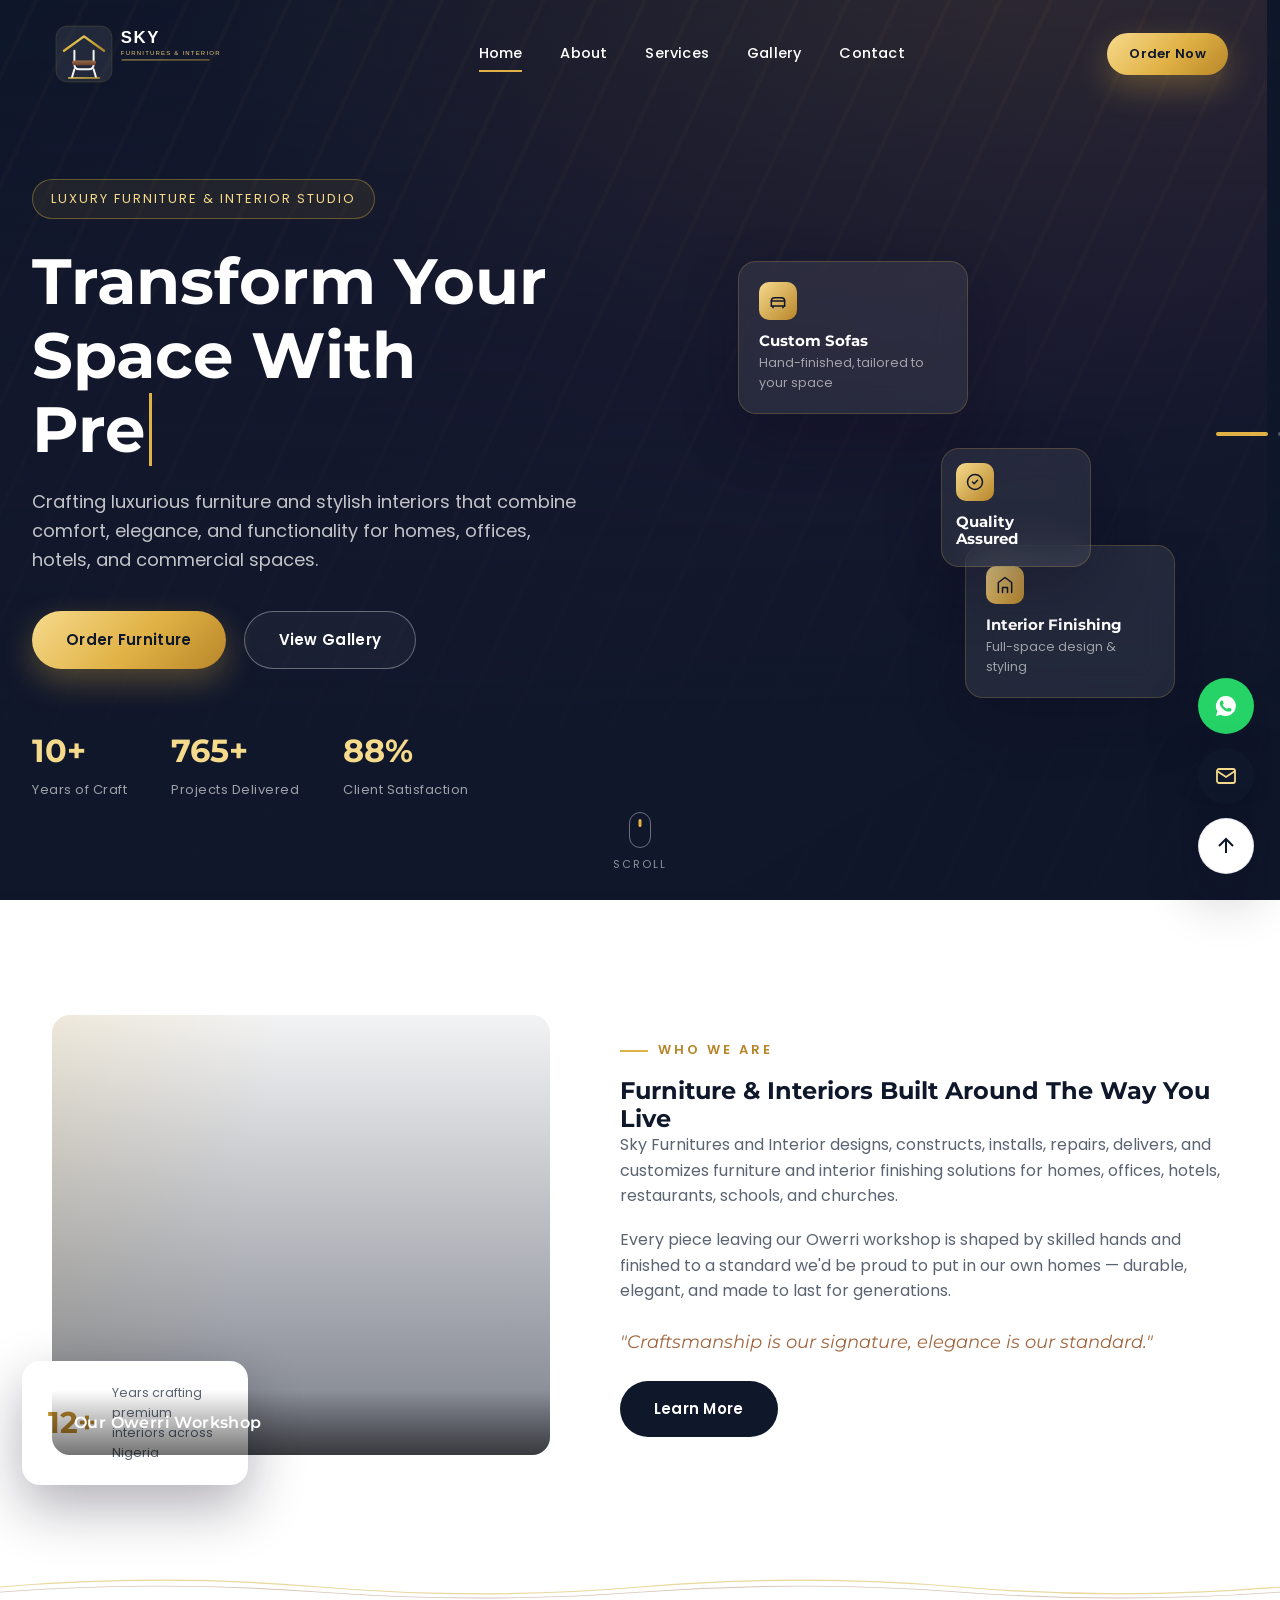
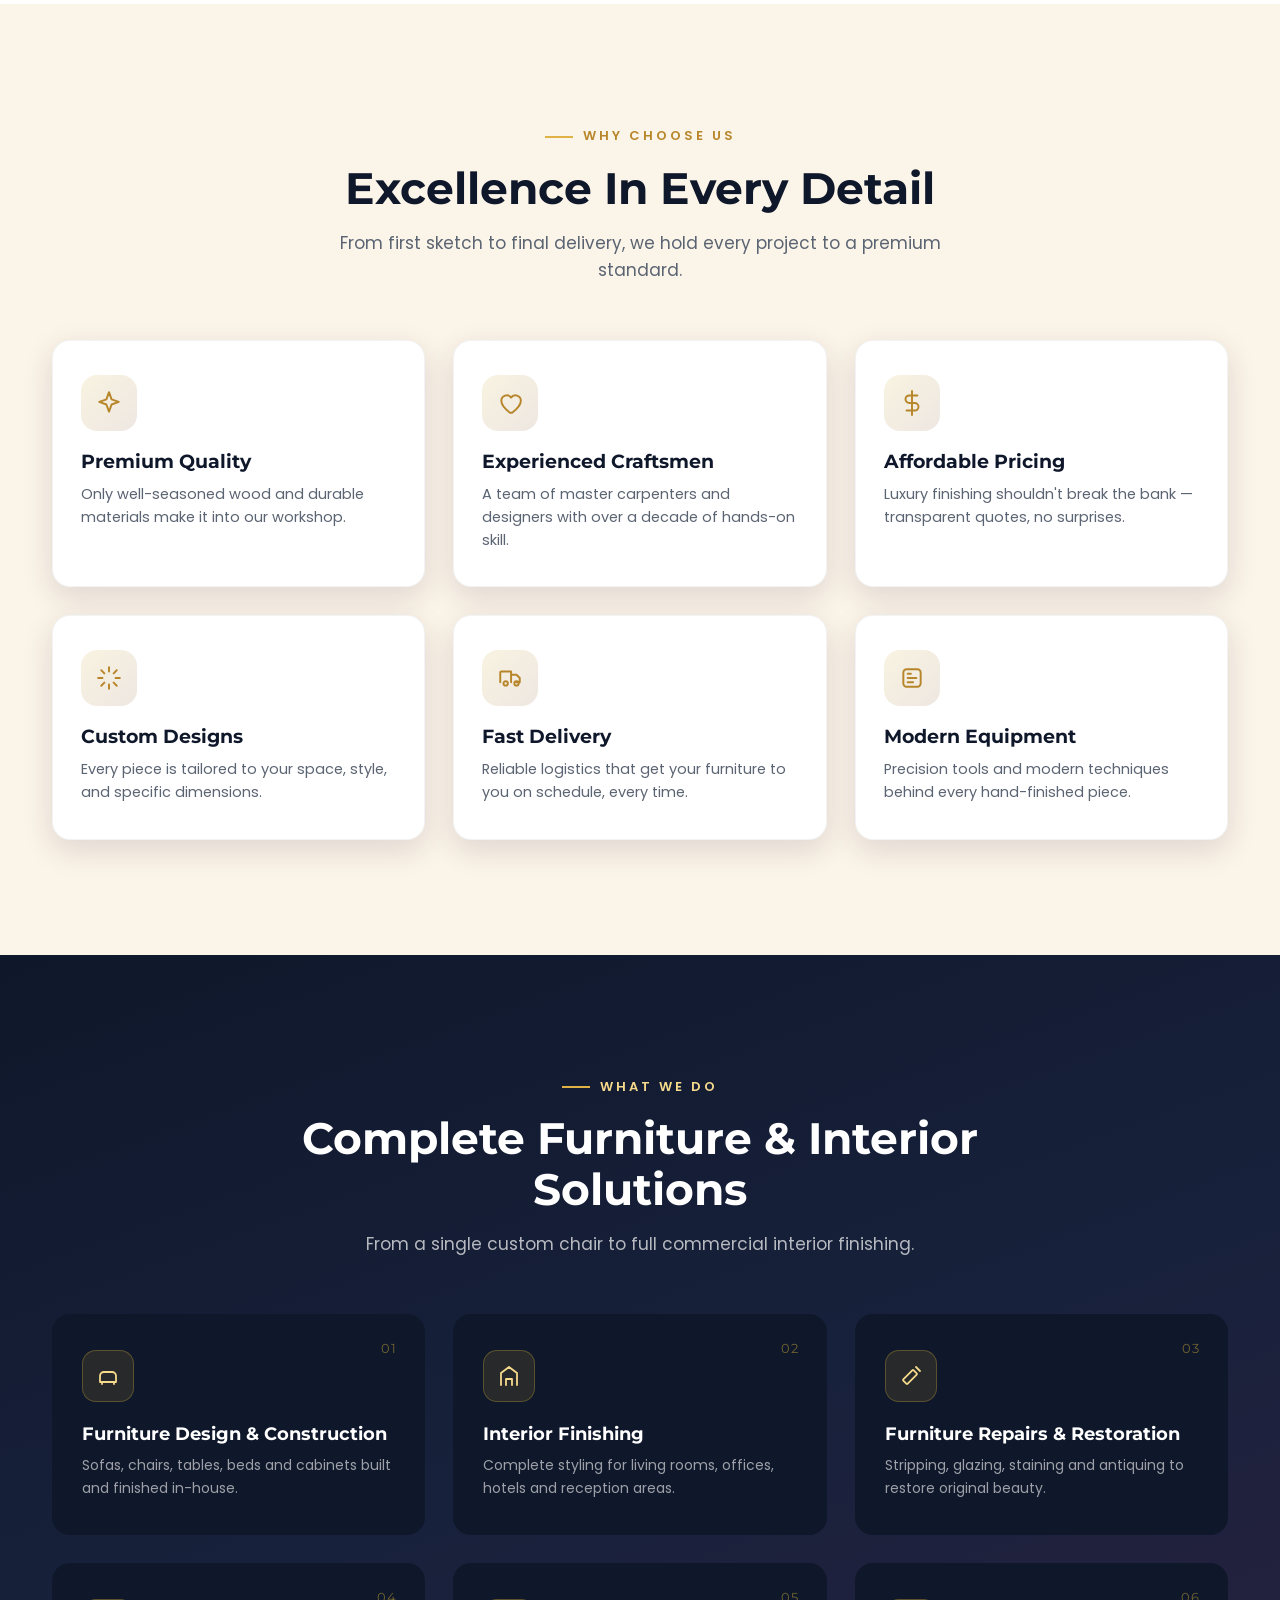
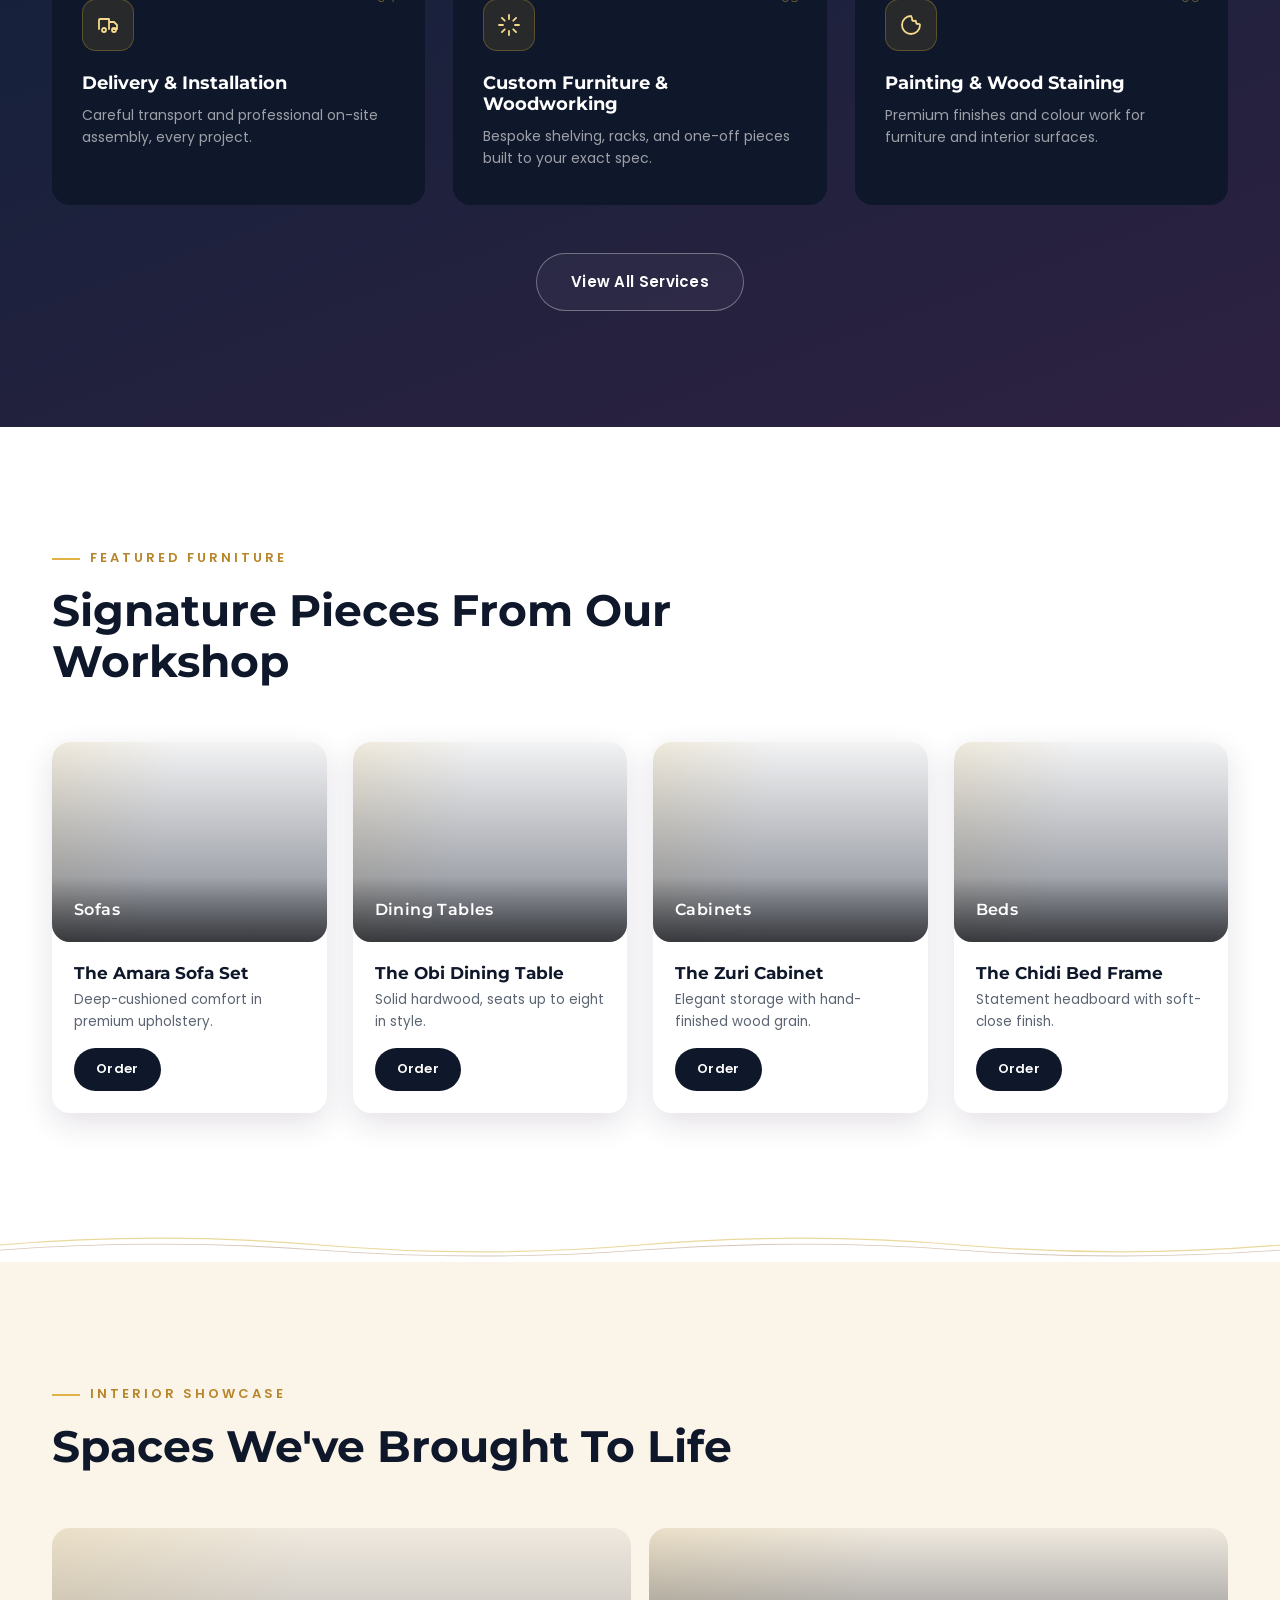
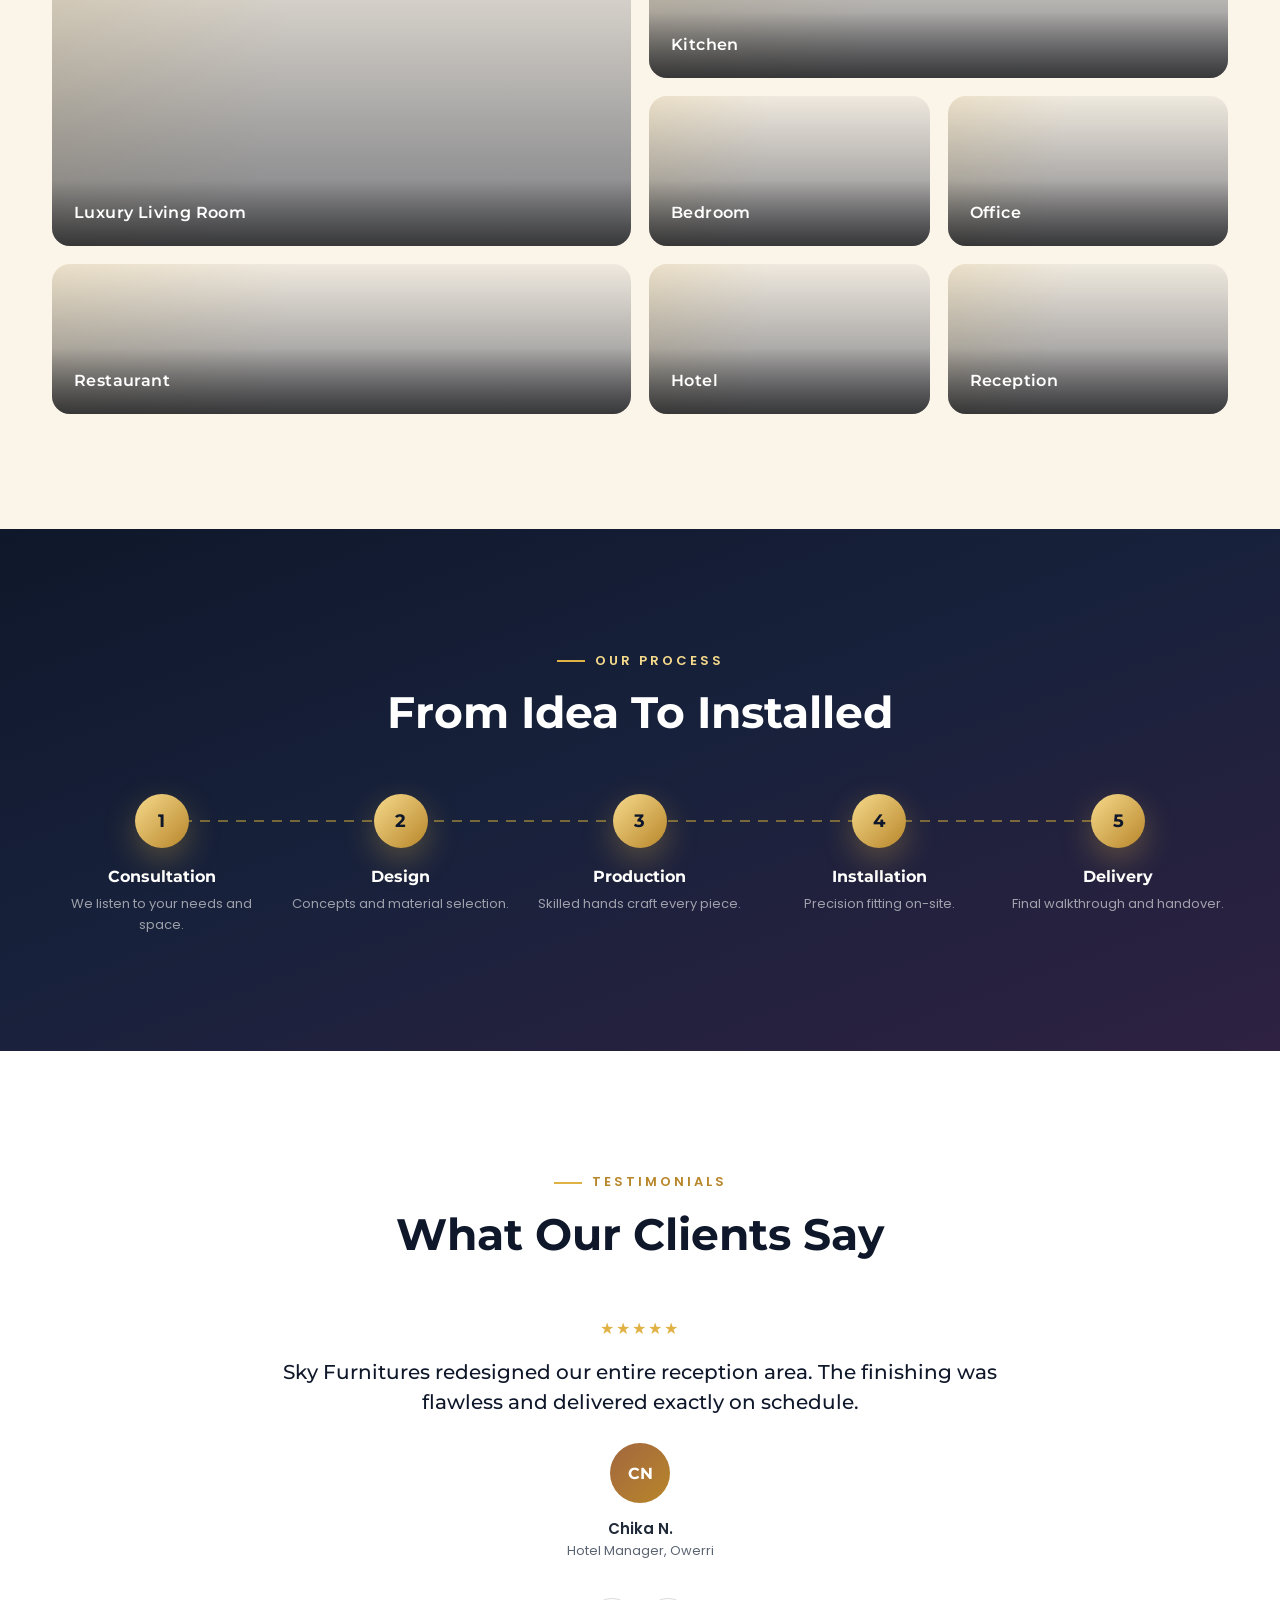
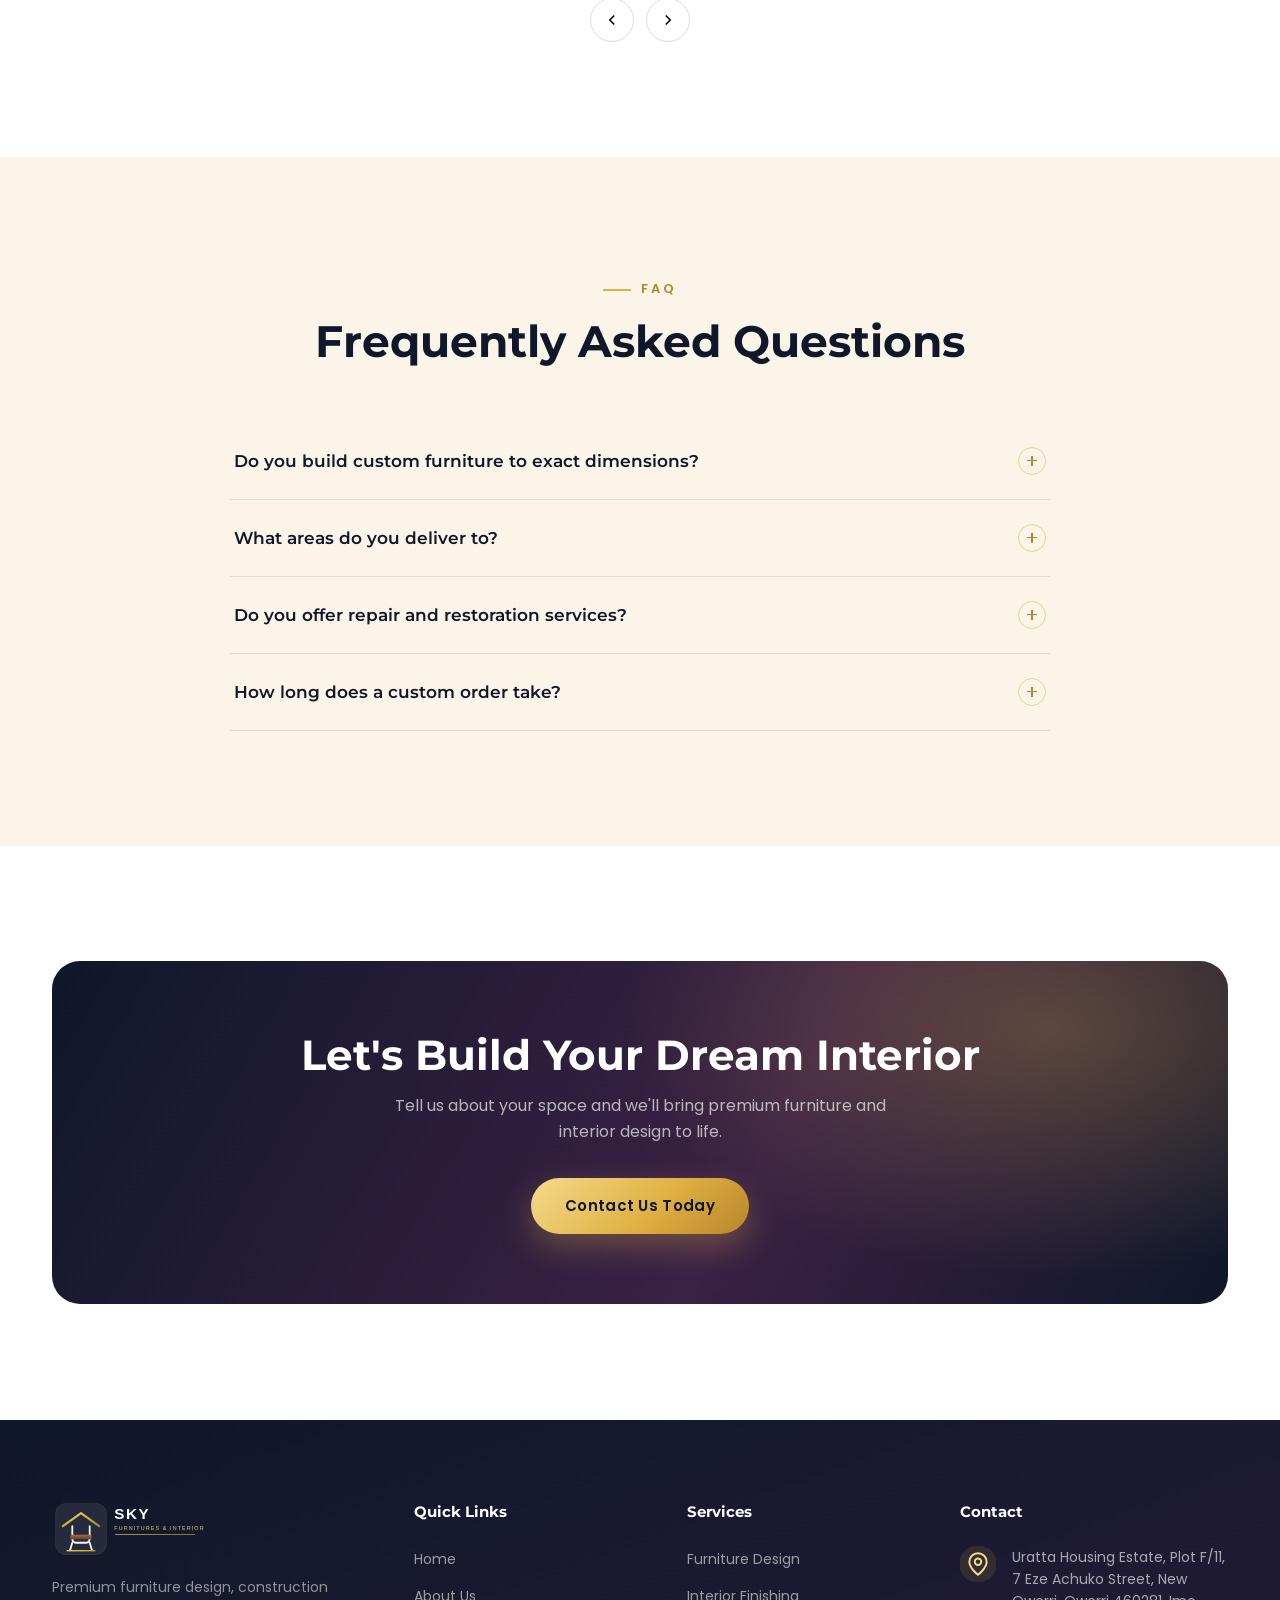
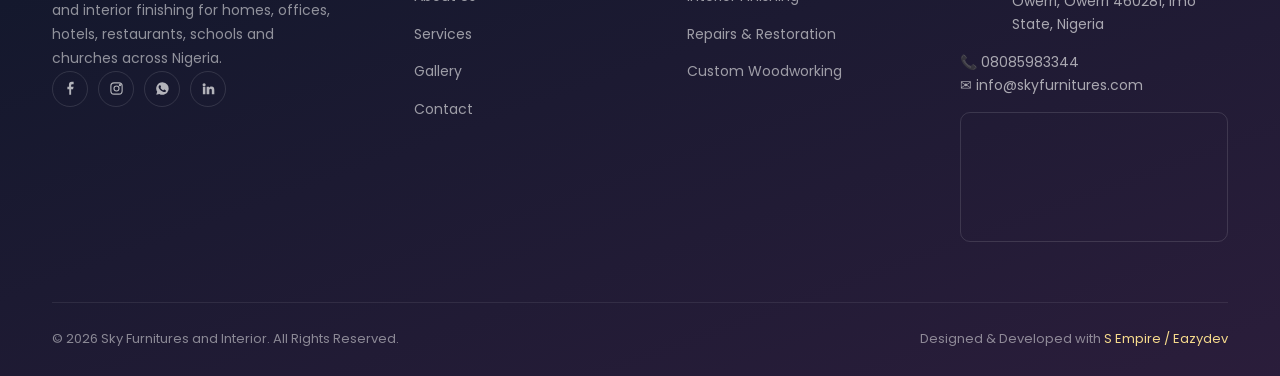
==== commit 55f222d3: "Update logo image paths in index.html" ====
--- a/index.html
+++ b/index.html
@@ -20,8 +20,8 @@
 <header class="site-header">
   <div class="container nav-wrap">
     <a href="index.html" class="brand" aria-label="Sky Furnitures and Interior home">
-      <img src="images/logo.svg" alt="" class="logo-full">
-      <img src="images/logo-light.svg" alt="Sky Furnitures and Interior" class="logo-light">
+      <img src="logo.svg" alt="" class="logo-full">
+      <img src="logo-light.svg" alt="Sky Furnitures and Interior" class="logo-light">
     </a>
     <nav class="nav-links" id="navLinks">
       <a href="index.html">Home</a>
@@ -366,7 +366,7 @@
   <div class="container">
     <div class="footer-grid">
       <div class="footer-about">
-        <img src="images/logo-light.svg" alt="Sky Furnitures and Interior">
+        <img src="logo-light.svg" alt="Sky Furnitures and Interior">
         <p>Premium furniture design, construction and interior finishing for homes, offices, hotels, restaurants, schools and churches across Nigeria.</p>
         <div class="footer-social">
           <a href="#" aria-label="Facebook"><svg viewBox="0 0 24 24" fill="currentColor"><path d="M13 22v-9h3l1-4h-4V7c0-1 .3-2 2-2h2V1h-3c-3 0-4.5 2-4.5 4.5V9H7v4h3v9z"/></svg></a>
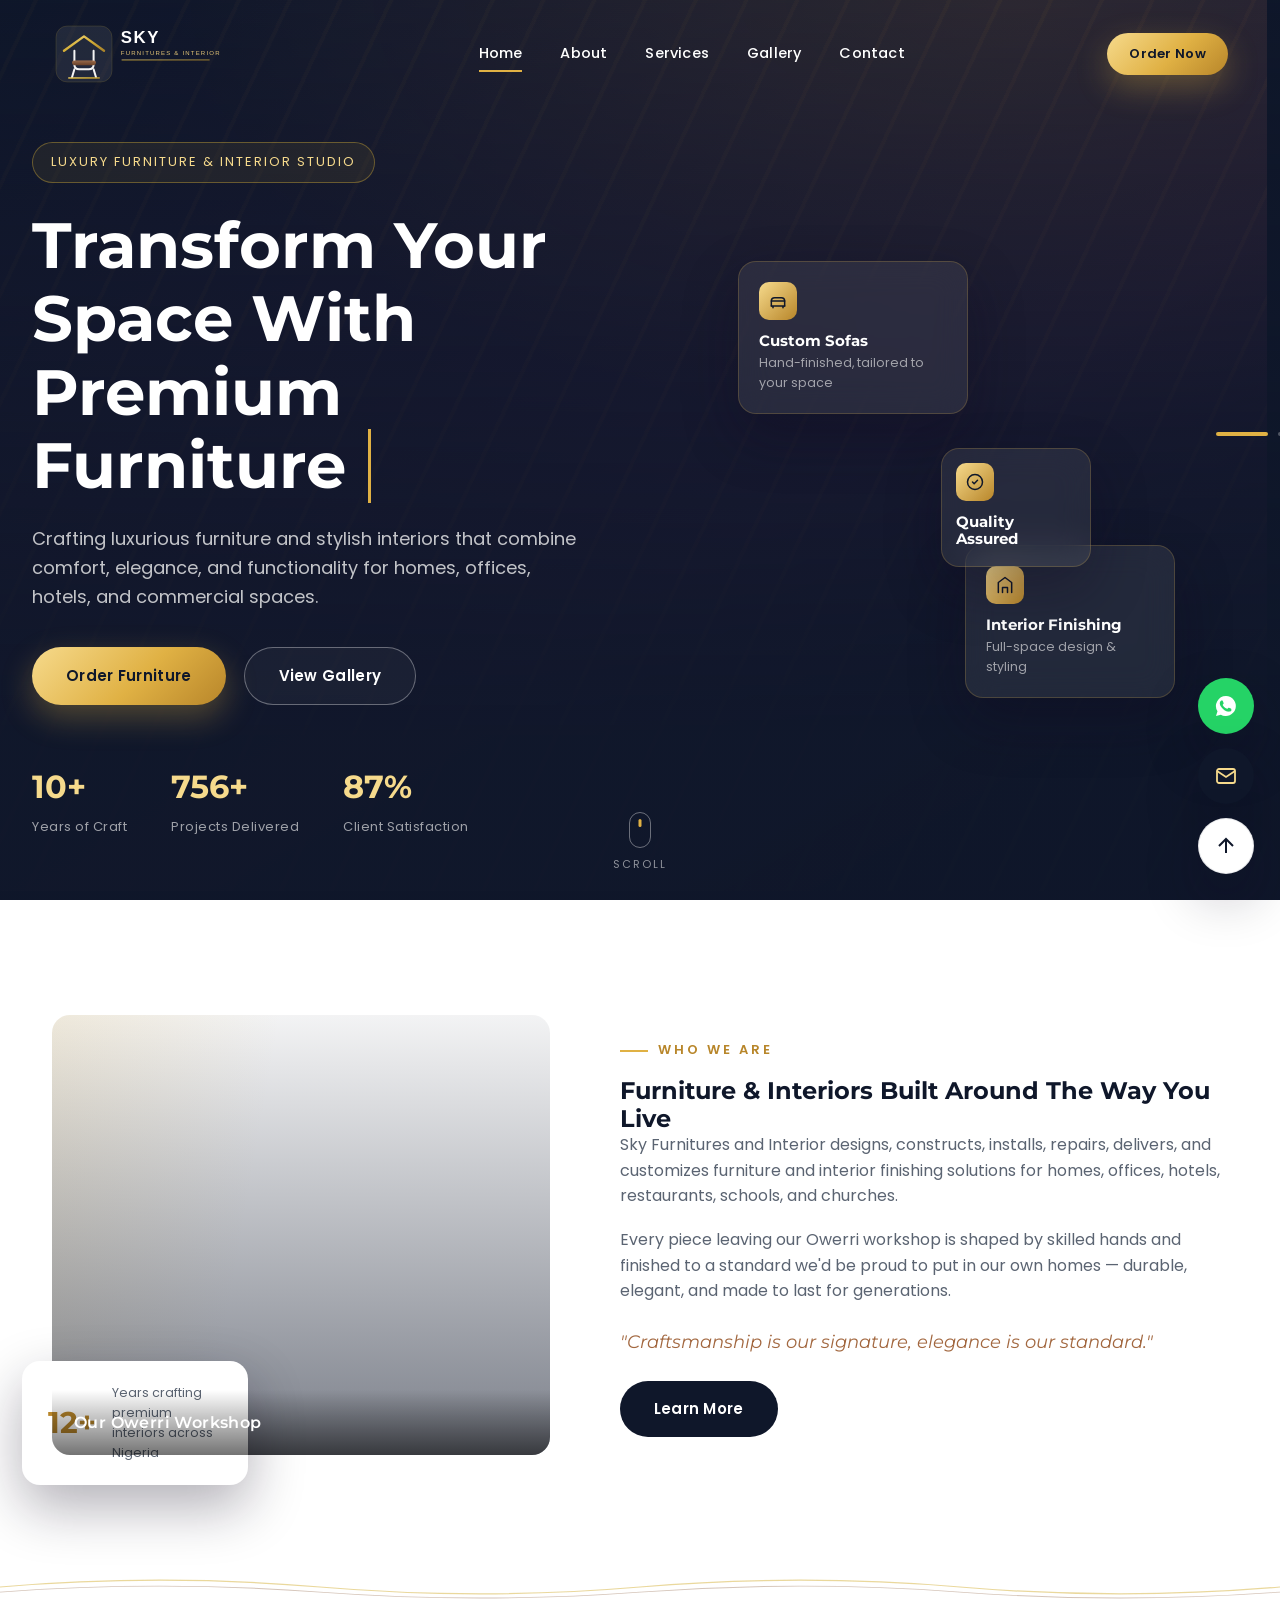
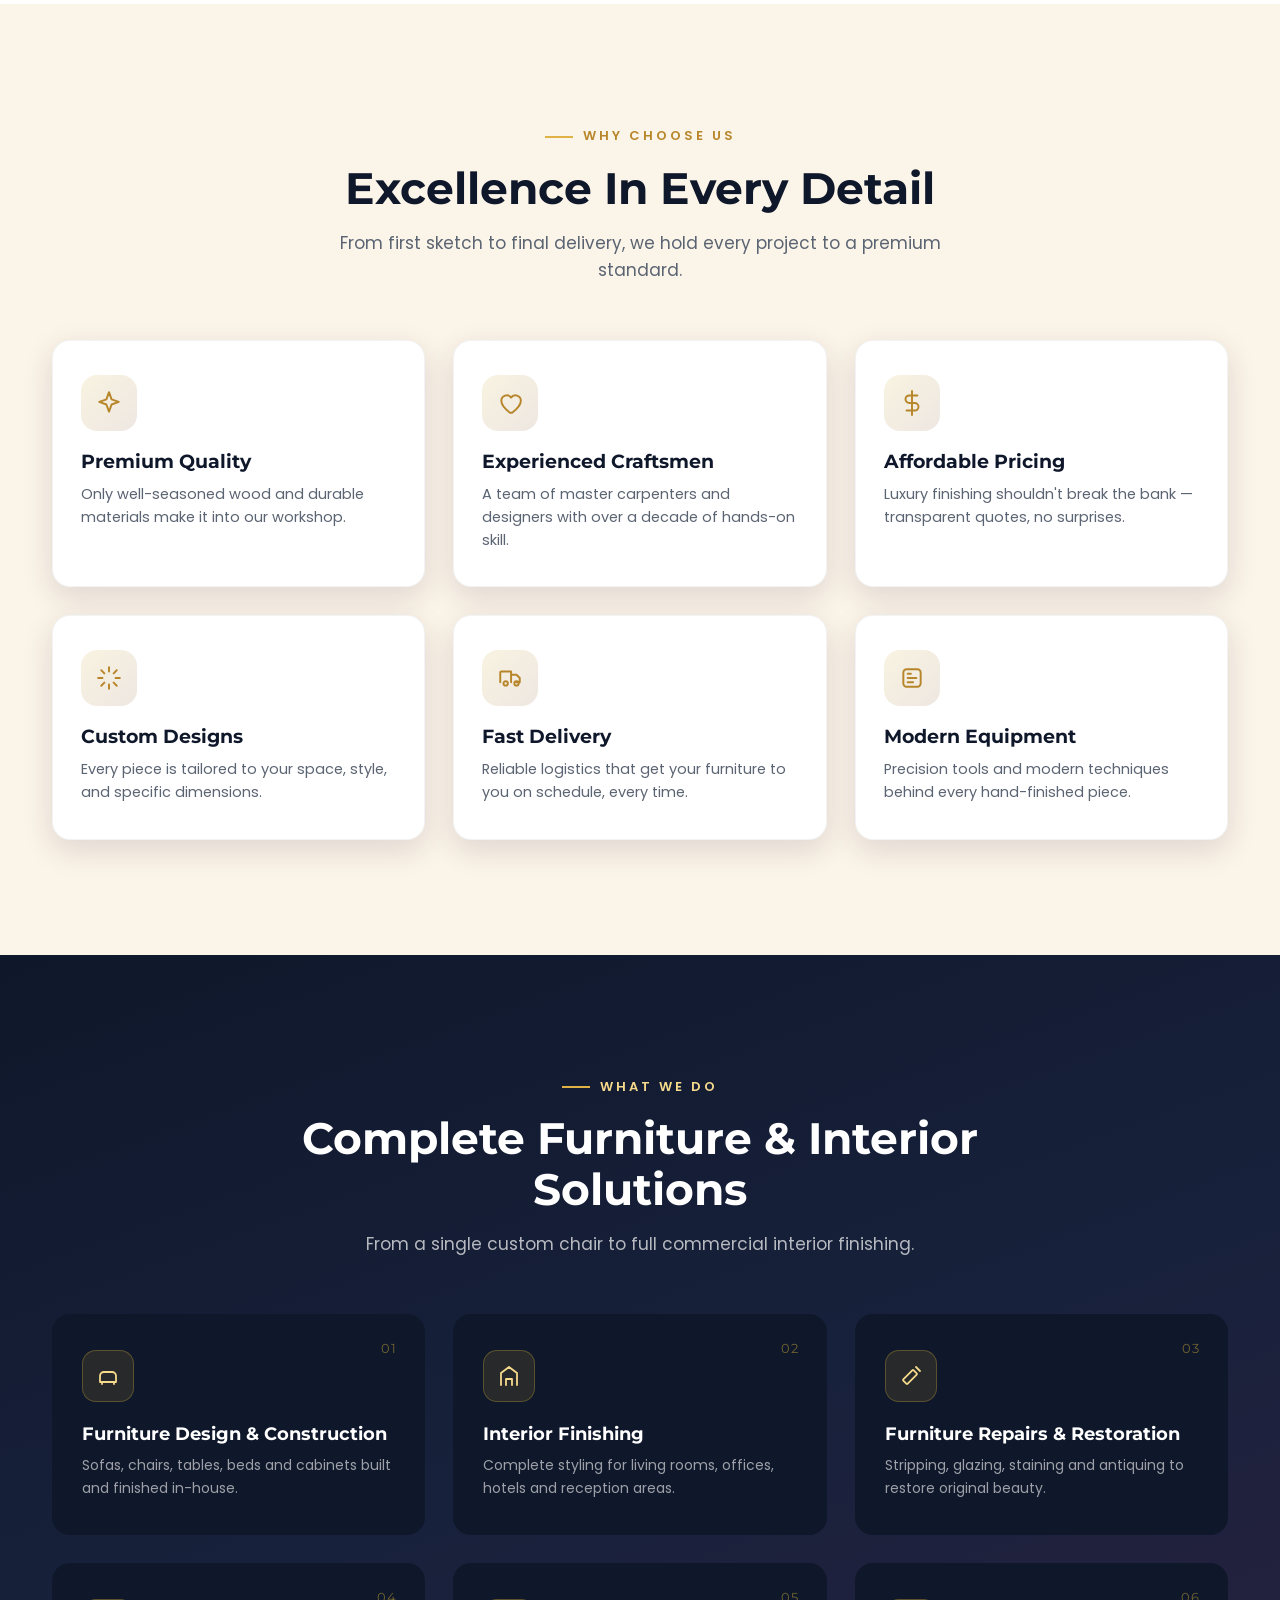
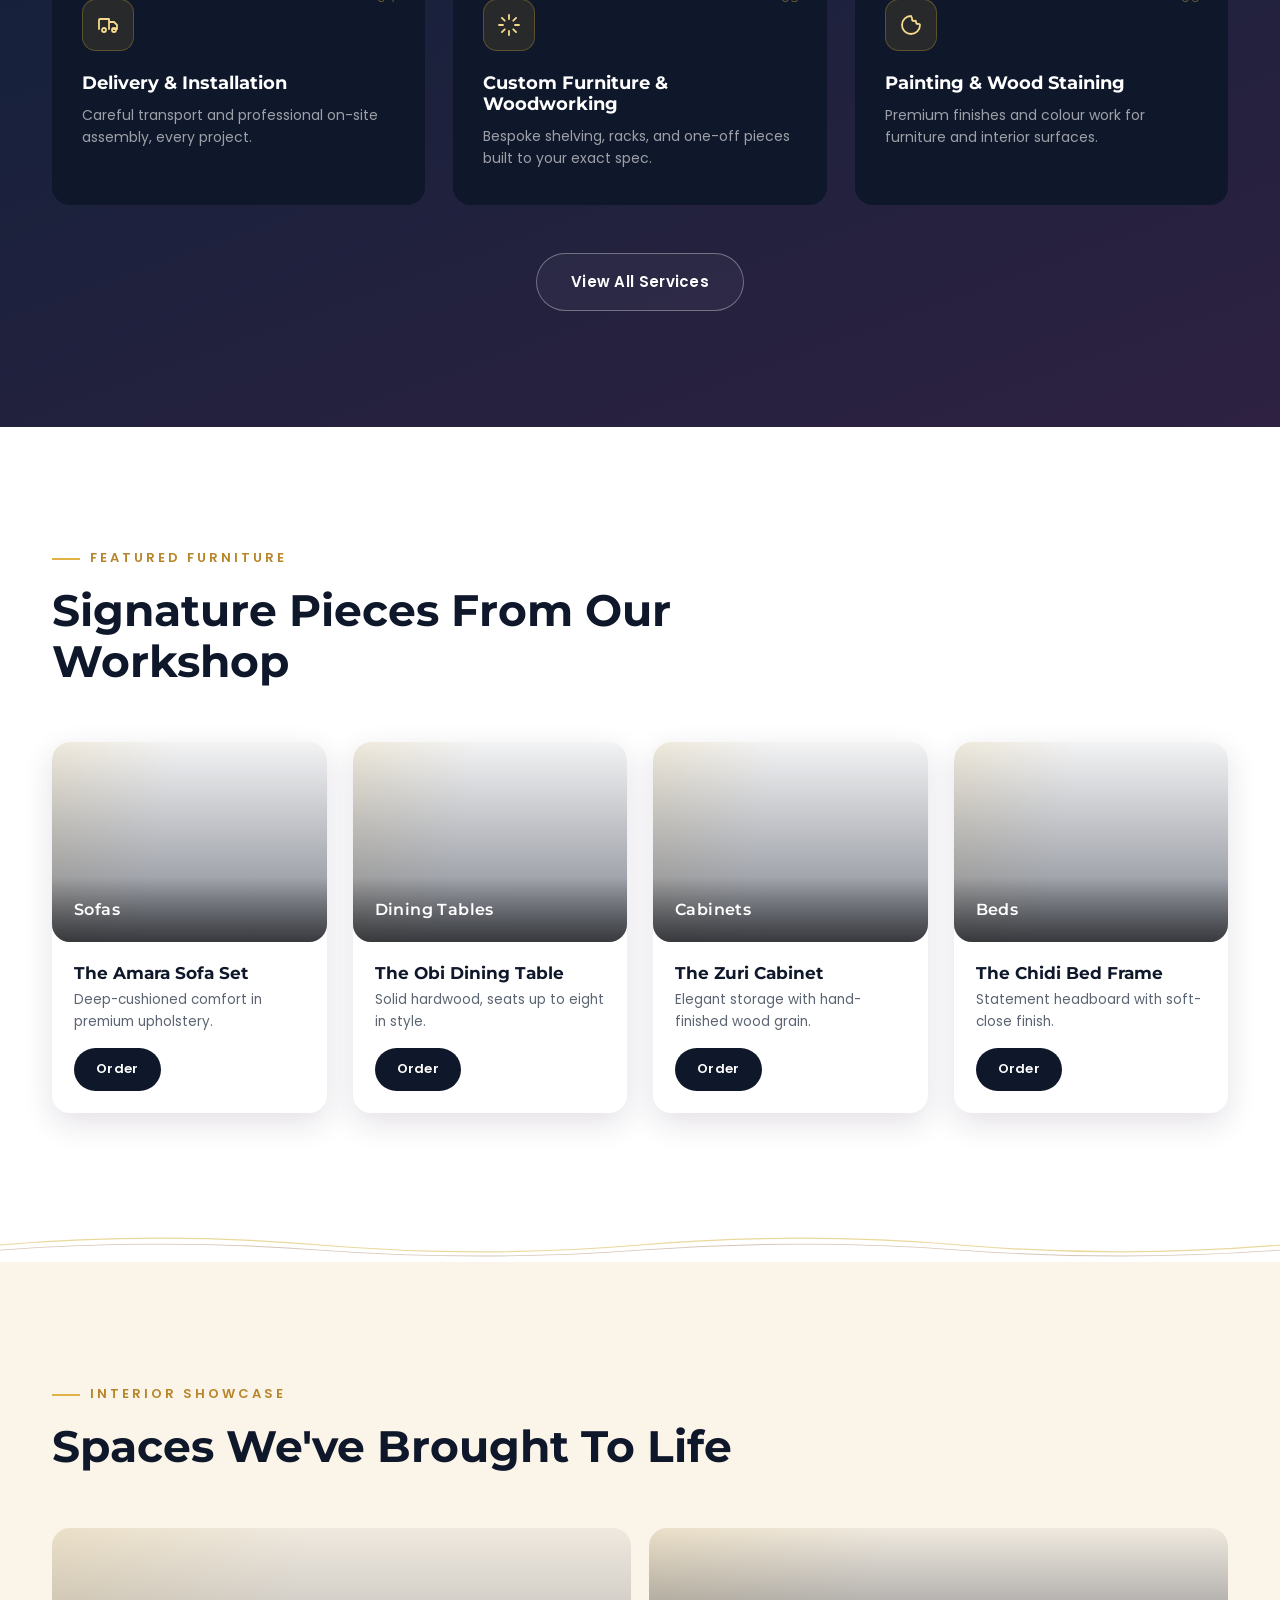
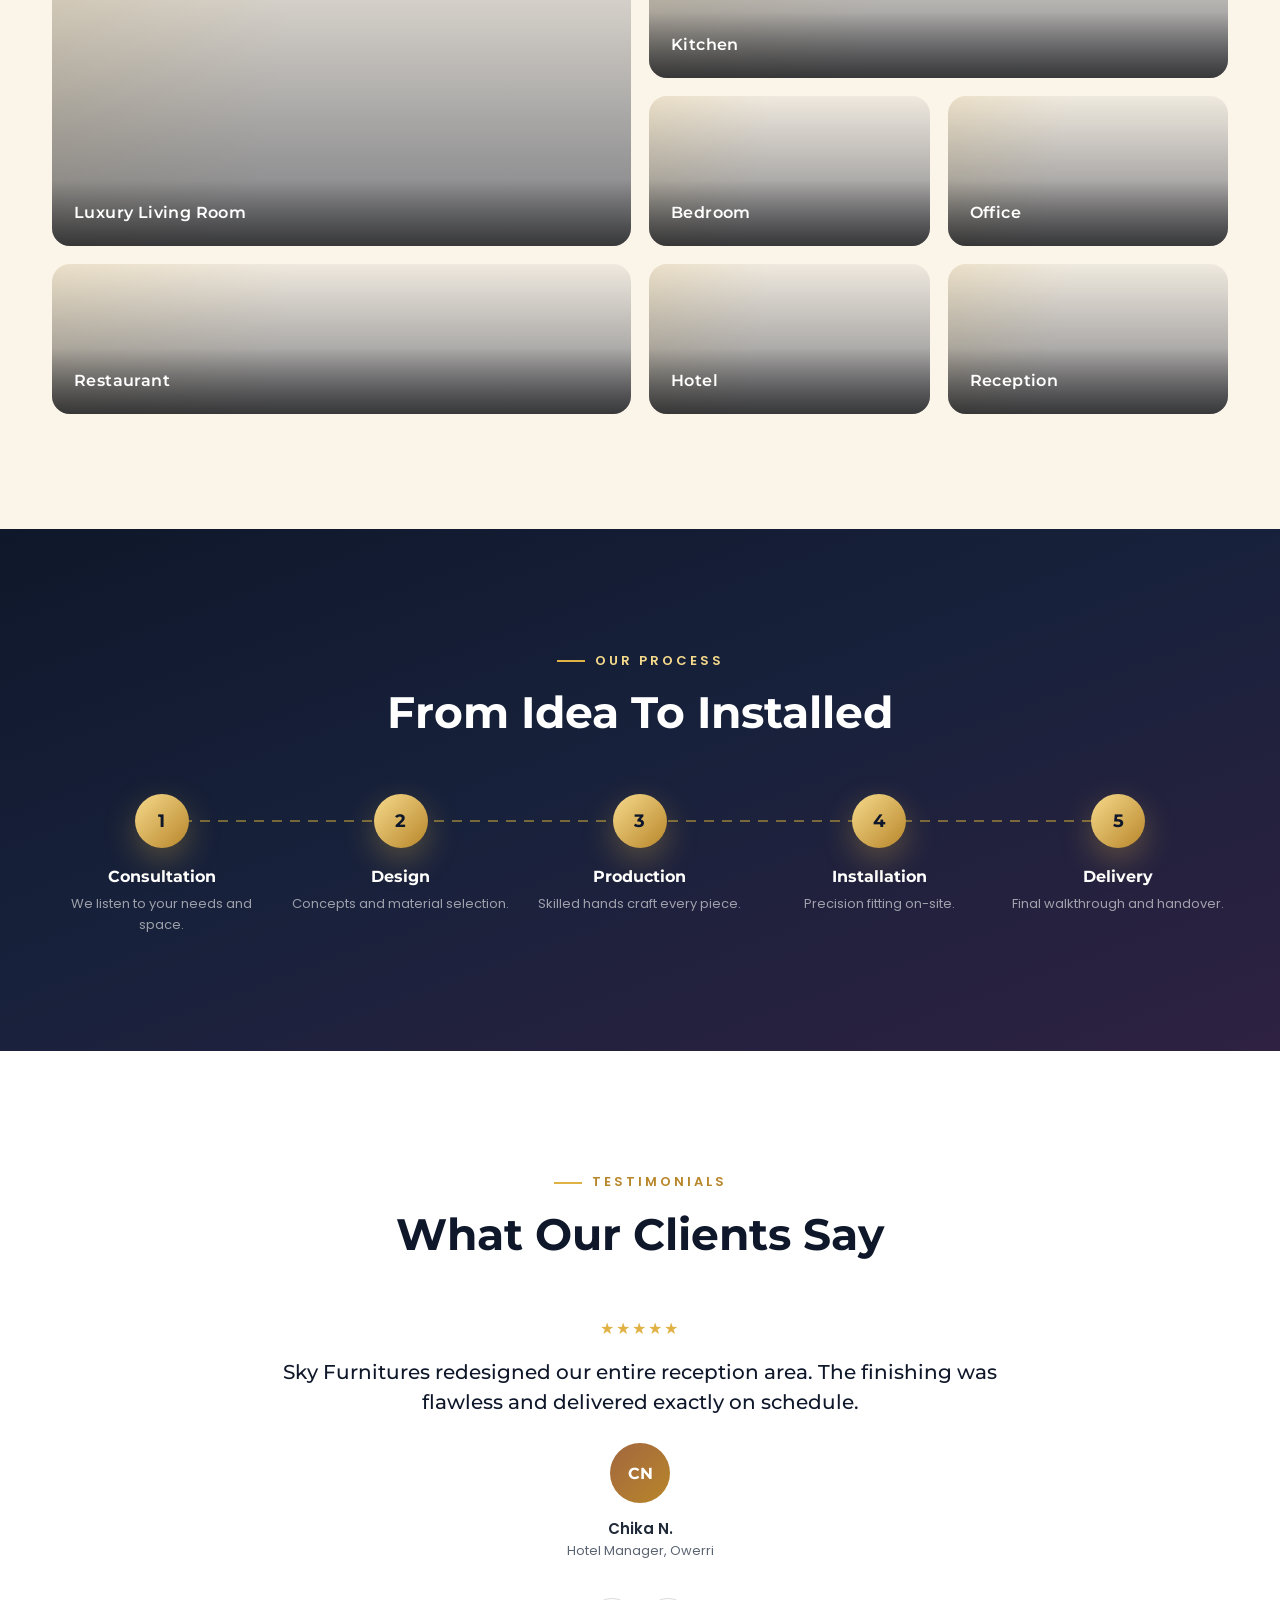
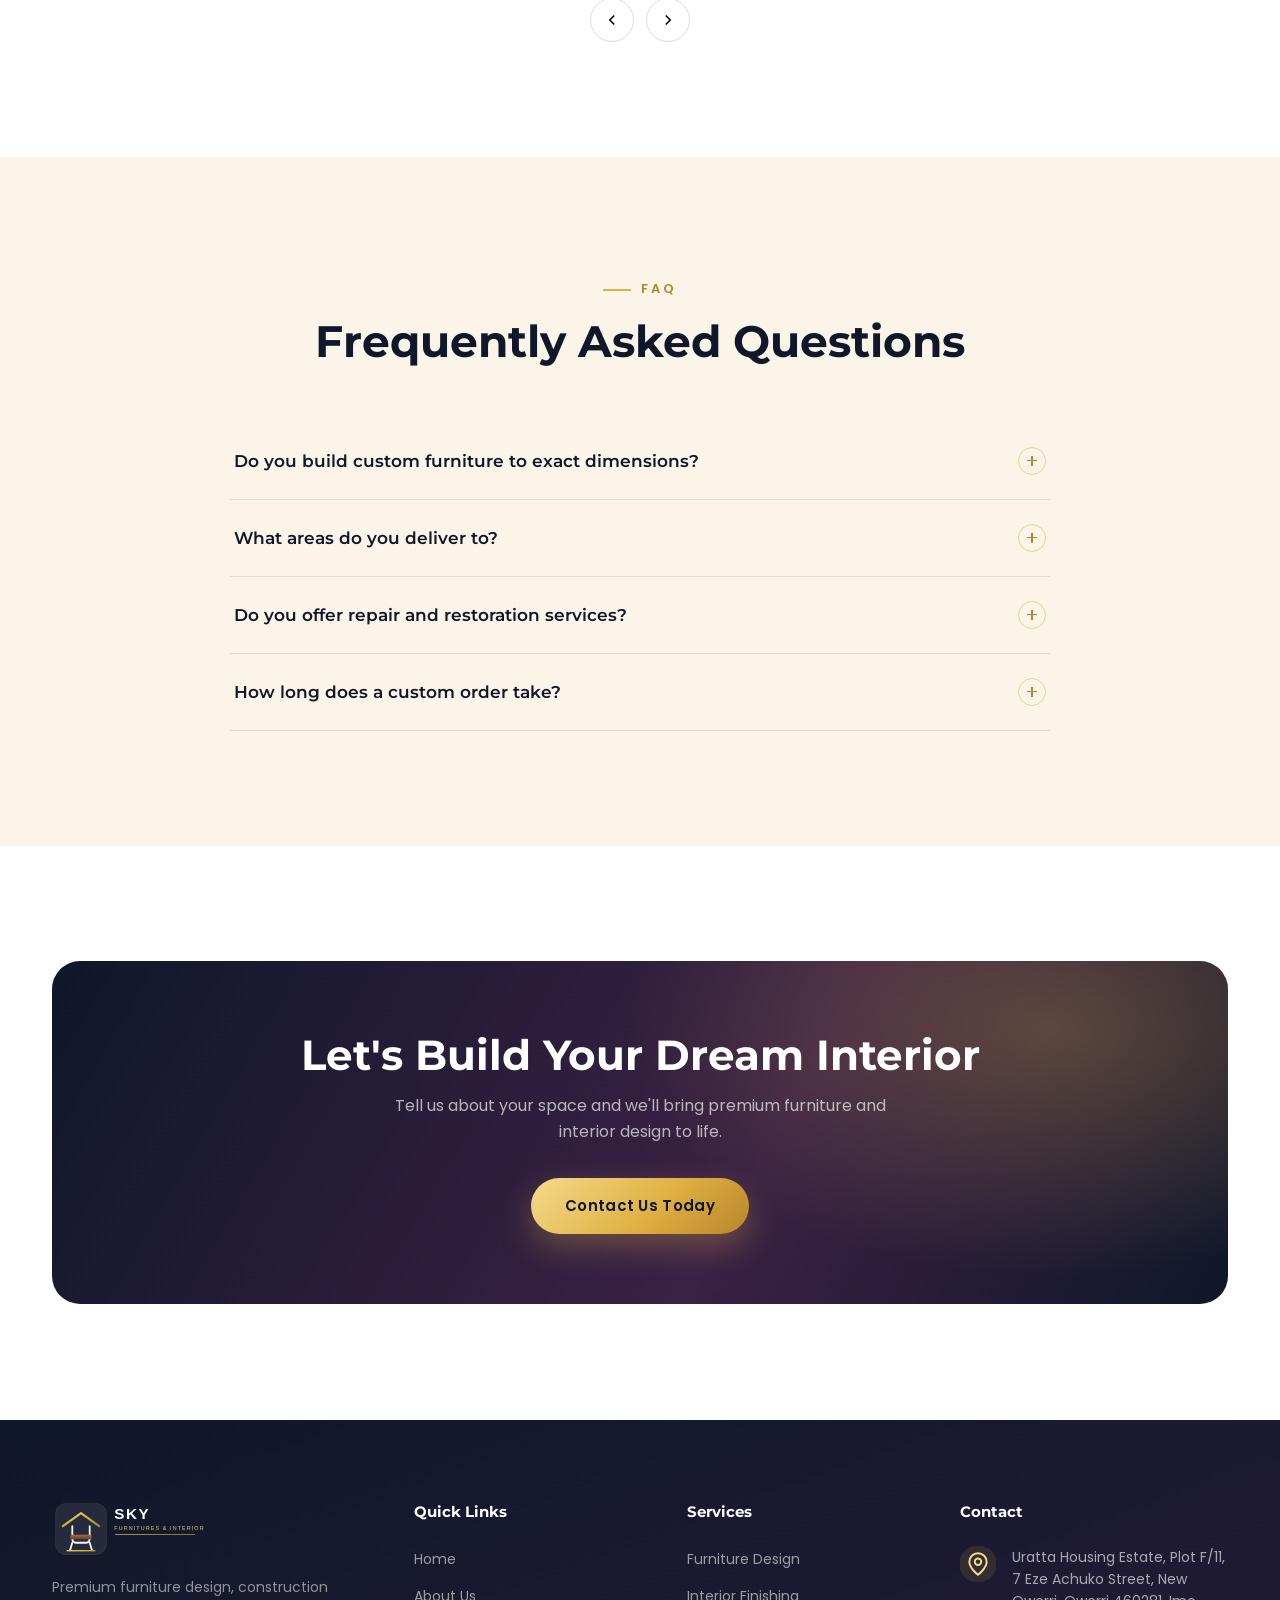
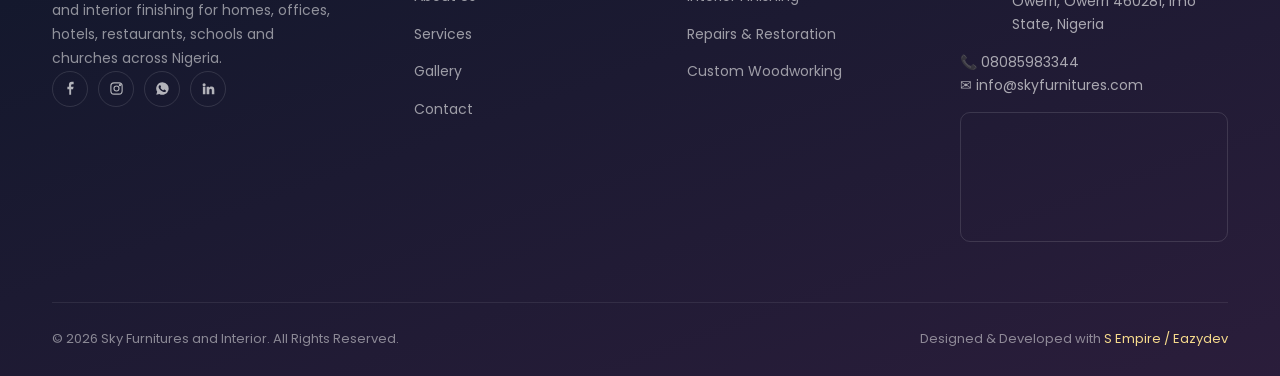
==== commit 00c7a1a4: "Update index.html" ====
--- a/index.html
+++ b/index.html
@@ -5,7 +5,7 @@
 <meta name="viewport" content="width=device-width, initial-scale=1.0">
 <title>Sky Furnitures &amp; Interior | Premium Furniture &amp; Interior Design, Nigeria</title>
 <meta name="description" content="Sky Furnitures and Interior designs, builds, and installs premium furniture and interior finishing for homes, offices, hotels, restaurants, schools and churches across Nigeria.">
-<link rel="icon" type="image/svg+xml" href="images/icon.svg">
+<link rel="icon" type="svg+xml" href="icon.svg">
 <link rel="preconnect" href="https://fonts.googleapis.com">
 <link href="https://fonts.googleapis.com/css2?family=Montserrat:wght@500;600;700;800&family=Poppins:wght@300;400;500;600;700&display=swap" rel="stylesheet">
 <link rel="stylesheet" href="style.css">
